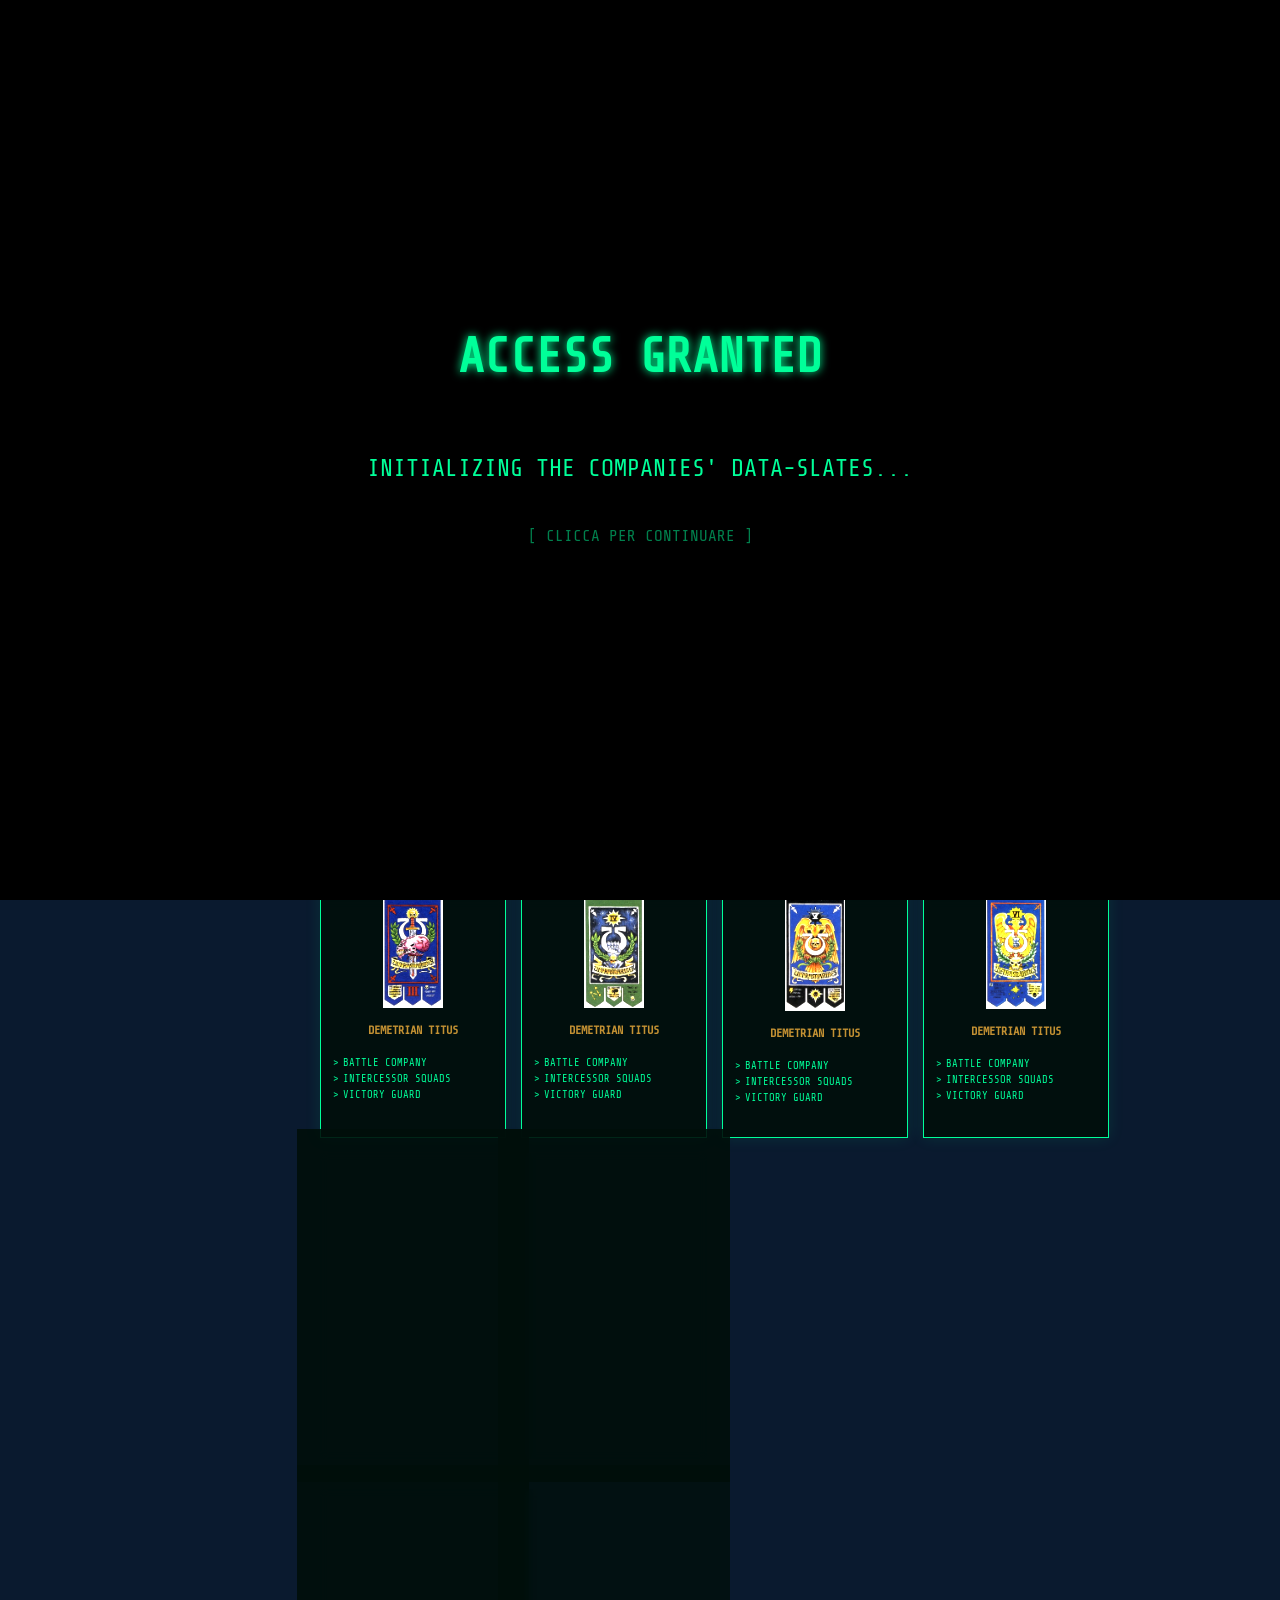
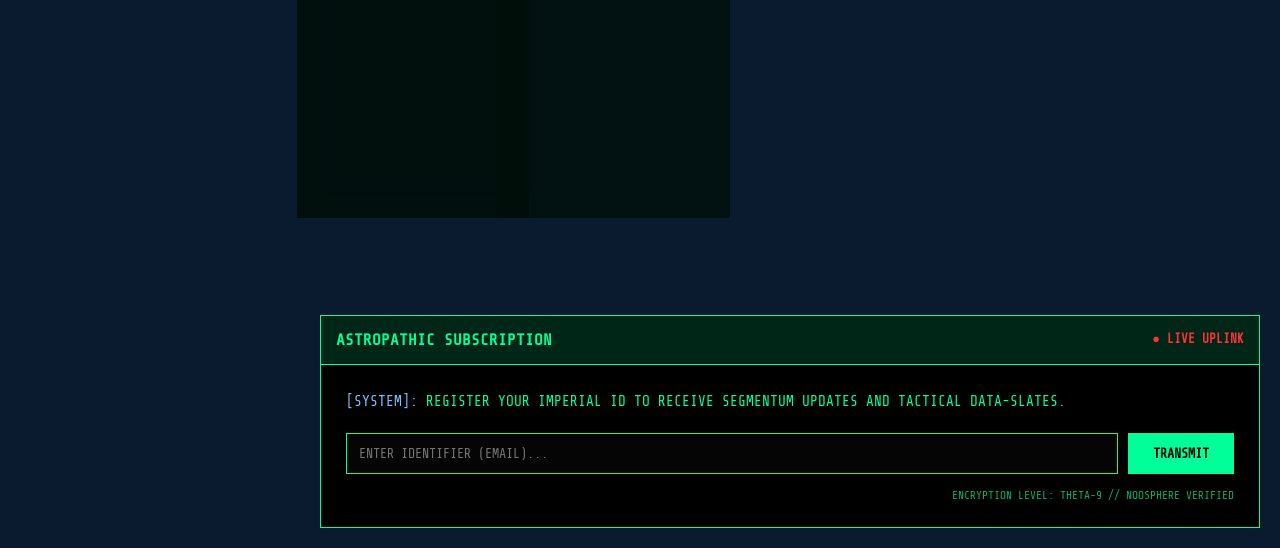
==== Companies.html @ b7b1daaf "Update Companies.html" ====
<!DOCTYPE html>
<html lang="eng">
<head>
    <meta charset="UTF-8">
    <title>Ultramarines' Companies</title>
	<link rel="icon" type="image/x-icon" href="https://spikeybits.com/wp-content/uploads/2024/10/space-marines-wal-hor-codex-art-cover.png">
	<meta property="og:image" content="space-marines-wal-hor-codex-art-cover.png">
    <link rel="stylesheet" href="style.css">
    <link href="https://fonts.googleapis.com/css2?family=Share+Tech+Mono&display=swap" rel="stylesheet">
</head>
<body class="bg-companies">

    <div id="notifica-nero" onclick="this.style.display='none'">
        <h1 style="border:none; font-size: 3em;">ACCESS GRANTED</h1>
        <p style="font-size: 1.5em;">Initializing the Companies' data-slates...</p>
        <p style="opacity: 0.5;">[ Clicca per continuare ]</p>
    </div>

    <nav class="codex-menu">
        <input type="checkbox" id="ultra-check" class="menu-toggle">
        <label for="ultra-check" class="menu-header">[+] Codex Index</label>
        <div class="menu-content">
            <ul>
                <li><a href="index.html">> Home</a></li>
                <li><a href="Roboute Guilliman.html">> The Primarch</a></li>
                <li><a href="Companies.html">> Companies</a></li>
            </ul>
        </div>
    </nav>
<main class="container freespace">
        <article class="data-slate">
            <h1>Macragge's Database</h1>
            <p>Greetings, Battle-Brother. You are currently viewing the restricted data-slates of the organization of our Compaanies.</p>
            <h2>Chapter Status: Active</h2>
            <p>We march for Macragge! And we shall know no fear.</p>
	    <h3>For the Emperor of Mankind!!!</h3>
        </article>
<div class="cogitator-grid">
    <div class="grid-row">
        <div class="company-card veteran">
            <div class="card-header">1st Company</div>
            <img src="images/banner1.jpg" class="banner-img">
            <div class="card-content">
                <span class="captain">Severus Agemman</span>
                <ul>
                    <li>Veteran Company</li>
                    <li>Terminator Squads</li>
                    <li>Dreadnoughts</li>
                </ul>
            </div>
        </div>
        <div class="company-card battle">
            <div class="card-header">2nd Company</div>
            <img src="images/banner2.jpg" class="banner-img">
            <div class="card-content">
                <span class="captain">Demetrian Titus</span>
                <ul>
                    <li>Battle Company</li>
                    <li>Intercessor Squads</li>
                    <li>Victory Guard</li>
                </ul>
            </div>
        </div>
        </div>
	<div class="grid-row">
	  <div class="company-card battle">
            <div class="card-header">3rd Company</div>
            <img src="images/banner3.jpg" class="banner-img">
            <div class="card-content">
                <span class="captain">Demetrian Titus</span>
                <ul>
                    <li>Battle Company</li>
                    <li>Intercessor Squads</li>
                    <li>Victory Guard</li>
                </ul>
            </div>
        </div>
	<div class="company-card battle">
            <div class="card-header">4th Company</div>
            <img src="images/banner4.jpg" class="banner-img">
            <div class="card-content">
                <span class="captain">Demetrian Titus</span>
                <ul>
                    <li>Battle Company</li>
                    <li>Intercessor Squads</li>
                    <li>Victory Guard</li>
                </ul>
            </div>
        </div>
			<div class="company-card battle">
            <div class="card-header">5th Company</div>
            <img src="images/banner5.jpg" class="banner-img">
            <div class="card-content">
                <span class="captain">Demetrian Titus</span>
                <ul>
                    <li>Battle Company</li>
                    <li>Intercessor Squads</li>
                    <li>Victory Guard</li>
                </ul>
            </div>
        </div>
			<div class="company-card battle">
            <div class="card-header">6th Company</div>
            <img src="images/banner6.jpg" class="banner-img">
            <div class="card-content">
                <span class="captain">Demetrian Titus</span>
                <ul>
                    <li>Battle Company</li>
                    <li>Intercessor Squads</li>
                    <li>Victory Guard</li>
                </ul>
            </div>
        </div>
			<div class="company-card battle">
            <div class="card-header">7th Company</div>
            <img src="images/banner7.jpg" class="banner-img">
            <div class="card-content">
                <span class="captain">Demetrian Titus</span>
                <ul>
                    <li>Battle Company</li>
                    <li>Intercessor Squads</li>
                    <li>Victory Guard</li>
                </ul>
            </div>
        </div>
 
    
		<div class="company-card battle">
            <div class="card-header">8th Company</div>
            <img src="images/banner8.jpg" class="banner-img">
            <div class="card-content">
                <span class="captain">Demetrian Titus</span>
                <ul>
                    <li>Battle Company</li>
                    <li>Intercessor Squads</li>
                    <li>Victory Guard</li>
                </ul>
            </div>
        </div>
		</div>
	<div class="grid-row">
		<div class="company-card battle">
            <div class="card-header">9th Company</div>
            <img src="images/banner9.jpg" class="banner-img">
            <div class="card-content">
                <span class="captain">Demetrian Titus</span>
                <ul>
                    <li>Battle Company</li>
                    <li>Intercessor Squads</li>
                    <li>Victory Guard</li>
                </ul>
            </div>
        </div>
        <div class="company-card scout">
            <div class="card-header">10th Company</div>
            <img src="images/banner10.jpg" class="banner-img">
            <div class="card-content">
                <span class="captain">Captain Antilochus</span>
                <ul>
                    <li>Scout Company</li>
                    <li>Vanguard Infiltrators</li>
                    <li>Neophyte Training</li>
                </ul>
            </div>
        </div>
    </div>
</div>

<div class="newsletter-container" style="background: #000; border: var(--ultra-border); margin-top: 40px;">
    <div class="menu-header" style="display: flex; justify-content: space-between; align-items: center; background: rgba(0, 255, 153, 0.15);">
        <span>ASTROPATHIC SUBSCRIPTION</span>
        <div style="display: flex; align-items: center; gap: 8px;">
            <span class="status-blink" style="font-size: 0.8em;">● LIVE UPLINK</span>
        </div>
    </div>

    <div class="newsletter-body" style="padding: 25px; background: #000;">
        <p style="margin-top: 0; font-size: 0.9em; color: var(--ultra-glow);">
            <span style="color: var(--ultra-blue);">[SYSTEM]:</span> Register your Imperial ID to receive Segmentum updates and tactical data-slates.
        </p>
        
        <form class="cogitator-form" id="ultra-form" style="display: flex; gap: 10px;">
            <input type="email" placeholder="ENTER IDENTIFIER (EMAIL)..." required 
                   style="flex: 1; background: #050505; border: var(--ultra-border); color: var(--ultra-glow); padding: 12px; font-family: var(--ultra-font);">
            <button type="submit" 
                    style="background: var(--ultra-glow); color: #000; border: none; padding: 0 25px; font-family: var(--ultra-font); font-weight: bold; cursor: pointer; text-transform: uppercase;">
                Transmit
            </button>
        </form>
        		<div class="newsletter-thanks" id="thanks-message">
    <h3>DATA TRANSMISSION SUCCESSFUL</h3>
    <p>Your coordinates have been logged. The Codex Astartes thanks you for your service.</p>
</div>
        <div style="margin-top: 15px; font-size: 0.7em; opacity: 0.7; text-align: right;">
            ENCRYPTION LEVEL: THETA-9 // NOOSPHERE VERIFIED
        </div>

    </div>
</div>
	
</main>
	<script>
    // 1. Find the form and the message
    const form = document.getElementById('ultra-form');
    const thanks = document.getElementById('thanks-message');

    // 2. Listen for the "Transmit" click
    form.addEventListener('submit', function(event) {
        // 3. THIS LINE STOPS THE RESET
        event.preventDefault(); 
		console.log("Transmission locked. Noosphere connection saved.");
        // 4. Hide the form and show the thanks
        form.style.display = 'none';
        thanks.style.display = 'block';
		 return false; // Extra backup to prevent submission
    });
</script>
</body>
<html>
---- style.css ----
/* --- COGITATOR CORE SYSTEM --- */
:root {
    --ultra-glow: #00FF99;
    --ultra-bg: rgba(0, 15, 10, 0.9); /* Darker green-tinted black */
    --ultra-font: 'Share Tech Mono', monospace;
    --ultra-border: 1px solid var(--ultra-glow);
    --scanline: linear-gradient(rgba(18, 16, 16, 0) 50%, rgba(0, 255, 153, 0.05) 50%), linear-gradient(90deg, rgba(255, 0, 0, 0.02), rgba(0, 255, 0, 0.01), rgba(0, 0, 255, 0.02));
    --ultra-blue: #79c0ff;      /* The Macragge Blue */
    --ultra-gold: #C39133;      /* The Golden Aquila */
    --ultra-blue-glow: rgba(0, 94, 184, 0.5);
    --ultra-dark: #0a1a2f;
     
}

body {
   background-color: var(--ultra-dark);
    background-size: cover;
    background-attachment: fixed;
    background-position: center;
    margin: 0;
    padding: 0; /* Changed from 20px to 0 to prevent edge gaps */
    font: 16px var(--ultra-font);
    color: var(--ultra-glow);
    text-transform: uppercase;
    overflow-x: hidden;
    min-height: 100vh;
}
.bg-index {
    background-image: url('images/index-bg.jpg');
}
.bg-primarch {
    background-image: url('images/guilliman-bg.jpg');
}
.bg-companies {
    background-image: url('images/companies-bg.jpg');
}

/* --- THE SCANLINE OVERLAY (The Secret Ingredient) --- */
body::before {
    content: " ";
    display: block;
    position: fixed;
    top: 0; left: 0; bottom: 0; right: 0;
    background: var(--scanline);
    background-size: 100% 4px, 3px 100%;
    z-index: 9999;
    pointer-events: none; /* Allows clicking through the lines */
}

/* --- THE COGITATOR MENU --- */
.codex-menu {
    width: 280px;
    position: fixed;
    top: 20px;
    left: 20px;
    background: var(--ultra-bg);
    border: var(--ultra-border);
    z-index: 100;
    box-shadow: 0 0 15px rgba(0, 255, 153, 0.3);
    backdrop-filter: blur(5px);
}

.menu-header {
    display: block;
    padding: 15px;
    background: rgba(0, 255, 153, 0.1);
    cursor: pointer;
    text-transform: uppercase;
    border-bottom: var(--ultra-border);
    font-weight: bold;
}

.menu-content a {
    color: var(--ultra-glow);
    text-decoration: none;
    display: block;
    padding: 12px 20px;
    border-bottom: 1px solid rgba(0, 255, 153, 0.1);
}

.menu-content a:hover {
    background: var(--ultra-glow);
    color: #000;
}

.menu-toggle { display: none; }
.menu-toggle:checked ~ .menu-content { max-height: 500px; }
.menu-content { max-height: 0; overflow: hidden; transition: 0.4s; }

/* --- THE MAIN DATA-SLATE BOX --- */
.container {
    padding: 20px 20px 20px 320px; /* Room for fixed menu */
    min-height: 100vh;
}

.data-slate {
    background: var(--ultra-bg);
    border: var(--ultra-border);
    padding: 40px;
    max-width: 1000px;
    width:90%;
    box-shadow: 0 0 20px rgba(0, 255, 153, 0.15);
    backdrop-filter: blur(5px);
    position: relative;
}

/* Glowing Title Effect */
h1 {
    font-size: 2.5em;
    margin-top: 0;
    text-transform: uppercase;
    border-bottom: var(--ultra-border);
    padding-bottom: 10px;
    text-shadow: 0 0 10px var(--ultra-glow);
}

p {
    line-height: 1.6;
    margin-bottom: 20px;
}
.data-slate a {
    color: var(--ultra-glow);
    text-decoration: none;
    border-bottom: 1px dashed var(--ultra-glow);
    transition: 0.3s;
}

.data-slate a:hover {
    background: var(--ultra-glow);
    color: #000;
    box-shadow: 0 0 10px var(--ultra-glow);
}

/* --- OVERLAY INITIALIZATION --- */
#notifica-nero {
    position: fixed;
    top: 0; left: 0; width: 100%; height: 100%;
    background: black;
    z-index: 999999;
    display: flex;
    flex-direction: column;
    justify-content: center;
    align-items: center;
    cursor: pointer;
}
/* --- free space between articles --- */
.freespace {
  display: flex;
  flex-direction: column;
  gap: 80px; /* Precise control over the space between items */
 /* Shared background */
}
/* --- setup images at the right of the articles --- */
.slate-image-right {
  display: block;      /* Takes up its own line to allow centering */
    margin: 30px auto;   /* Perfect horizontal centering with vertical spacing */
    width: 80%;          /* Significantly expands it to fill the slate */
    max-width: 900px;    /* Prevents it from getting too big on huge monitors */
    border: var(--ultra-border);
    box-shadow: 0 0 20px rgba(0, 255, 153, 0.4); /* Intense glow */
}

.video-aspect-ratio {
    position: relative;
    width: 100%;
    padding-bottom: 56.25%; /* Magic number for 16:9 aspect ratio */
    height: 0;
    overflow: hidden;
    border: var(--ultra-border);
    background: #000;
    box-shadow: 0 0 15px var(--ultra-glow);
    margin-bottom: 15px;
    z-index: 10;
}

/* This forces the YouTube player to fill that container */
.video-aspect-ratio iframe {
    position: absolute;
    top: 0;
    left: 0;
    width: 100%;
    height: 100%;
    border: 0;
}

.video-footer {
    font-family: 'Share Tech Mono', monospace;
    font-size: 0.8em;
    color: var(--ultra-glow);
    text-align: right;
    text-transform: uppercase;
}
.status-blink {
    color: #ff3333;
    animation: blinker 1s linear infinite;
}

@keyframes blinker {
    50% { opacity: 0; }
}
/* --- THE ULTIMATE PRIMARCH OVERRIDE (CLEANED) --- */

/* 1. TEXT COLORS: LIGHT BLUE CONTENT, GOLD TITLES */
body.bg-primarch p, 
body.bg-primarch li, 
body.bg-primarch td {
    color: #79C0FF !important; 
}

/* Fixed the comma and the heading list */
body.bg-primarch h1, 
body.bg-primarch h2, 
body.bg-primarch h3 {
    color: var(--ultra-gold) !important;
    text-shadow: 0 0 10px rgba(195, 145, 51, 0.5) !important;
    border-bottom: 2px solid var(--ultra-gold) !important;
    text-transform: uppercase; /* Makes them look like official data headers */
}

/* 2. THE DATA SLATE & SCANLINES (BLUE GLOW) */
body.bg-primarch .data-slate {
    border: 1px solid #005EB8 !important;
    box-shadow: 0 0 20px rgba(0, 94, 184, 0.4) !important;
}

body.bg-primarch::before {
    background: linear-gradient(rgba(18, 16, 16, 0) 50%, rgba(0, 94, 184, 0.05) 50%);
    background-size: 100% 4px;
}

/* 3. THE MENU (BLUE SYSTEM) */
body.bg-primarch .codex-menu {
    border: 1px solid #005EB8 !important;
    box-shadow: 0 0 15px rgba(0, 94, 184, 0.5) !important;
}

body.bg-primarch .menu-header {
    color: #005EB8 !important;
    border-bottom: 1px solid #005EB8 !important; /* This fixes the green line! */
    text-shadow: 0 0 5px rgba(0, 94, 184, 0.5) !important;
     background: rgba(0, 15, 10, 0.9);
}

body.bg-primarch .menu-content a {
    color: #79C0FF !important; /* Lighter blue for links */
    border-bottom: 1px solid rgba(0, 94, 184, 0.3) !important;
    border-left: 3px solid transparent;
}

body.bg-primarch .menu-content a:hover {
    background: #005EB8 !important;
    color: white !important;
    box-shadow: 0 0 10px #005EB8 !important;
}

/* 4. THE WARGEAR TABLE (REFINED) */
body.bg-primarch .ultra-table {
    border: 1px solid #005EB8 !important;
    background: rgba(10, 26, 47, 0.9);
}

body.bg-primarch .ultra-table thead th {
    color: var(--ultra-gold) !important; /* Headers are Gold */
    background: rgba(0, 94, 184, 0.3);
    border-bottom: 2px solid var(--ultra-gold)!important;
}

/* Layout Grid */
.cogitator-grid {
    display: flex;
    flex-direction: column;
    gap: 30px; /* Space between the three main rows */
    margin-top: 20px;
    width: 100%;
}

.grid-row {
    display: flex;
    flex-wrap: wrap; /* Allows cards to drop to next line if screen is small */
    gap: 15px;      /* Horizontal space between cards */
    justify-content: flex-start; /* Keeps them left-aligned like a data-slate */
    width: 100%;
}

/* Card Styling */
.company-card {
    background: var(--ultra-bg);
    border: var(--ultra-border);
    padding: 12px;
    width: 160px; 
    min-height: 280px;
    box-shadow: 0 0 15px rgba(0, 255, 153, 0.1);
    position: relative;
    backdrop-filter: blur(5px);
    flex: 0 0 auto; /* Prevents cards from squishing */
}

.company-card:hover {
    box-shadow: 0 0 20px var(--ultra-glow);
    transform: translateY(-2px);
}

/* Card Header */
.card-header {
    border-bottom: var(--ultra-border);
    font-size: 0.9rem;
    padding-bottom: 5px;
    margin-bottom: 15px;
    text-align: center;
    letter-spacing: 1px;
}

.banner-img {
    display: block;
    width: 60px; 
    height: auto;
    margin: 0 auto 15px;
    position: relative;
    z-index: 10; /* Ensures it sits above the background */
    /* Removed the complex filter; use this simple one to start */
    filter: brightness(1.2) contrast(1.1); 
}

/* Captain Name */
.captain {
    display: block;
    color: var(--ultra-gold);
    font-size: 0.75rem;
    font-weight: bold;
    text-align: center;
    margin-bottom: 10px;
    min-height: 2em;
}

/* Unit Lists */
.card-content ul {
    list-style: none;
    padding: 0;
    margin: 0;
}

.card-content li {
    font-size: 0.65rem;
    margin-bottom: 4px;
    padding-left: 10px;
    position: relative;
}

.card-content li::before {
    content: ">";
    position: absolute;
    left: 0;
    color: var(--ultra-glow);
}

/* Card Variants */
.company-card.veteran {
    border-left: 4px solid var(--ultra-gold);
}

.company-card.scout {
    opacity: 0.85;
    border-style: dashed;
}

/* --- 2. NEWSLETTER LOGIC --- */

.newsletter-thanks {
    display: none; 
    margin-top: 20px;
    padding: 20px;
    border: 1px dashed var(--ultra-glow);
    background: rgba(0, 255, 153, 0.05);
    text-align: center;
    color: var(--ultra-glow);
    box-shadow: inset 0 0 10px rgba(0, 255, 153, 0.2);
}



/* Responsive tweak for tablets/phones */
@media (max-width: 800px) {
    .container {
        padding: 20px; /* Removes large left margin on small screens */
    }
    .codex-menu {
        position: relative;
        width: 100%;
        margin-bottom: 20px;
        top: 0; left: 0;
    }
}
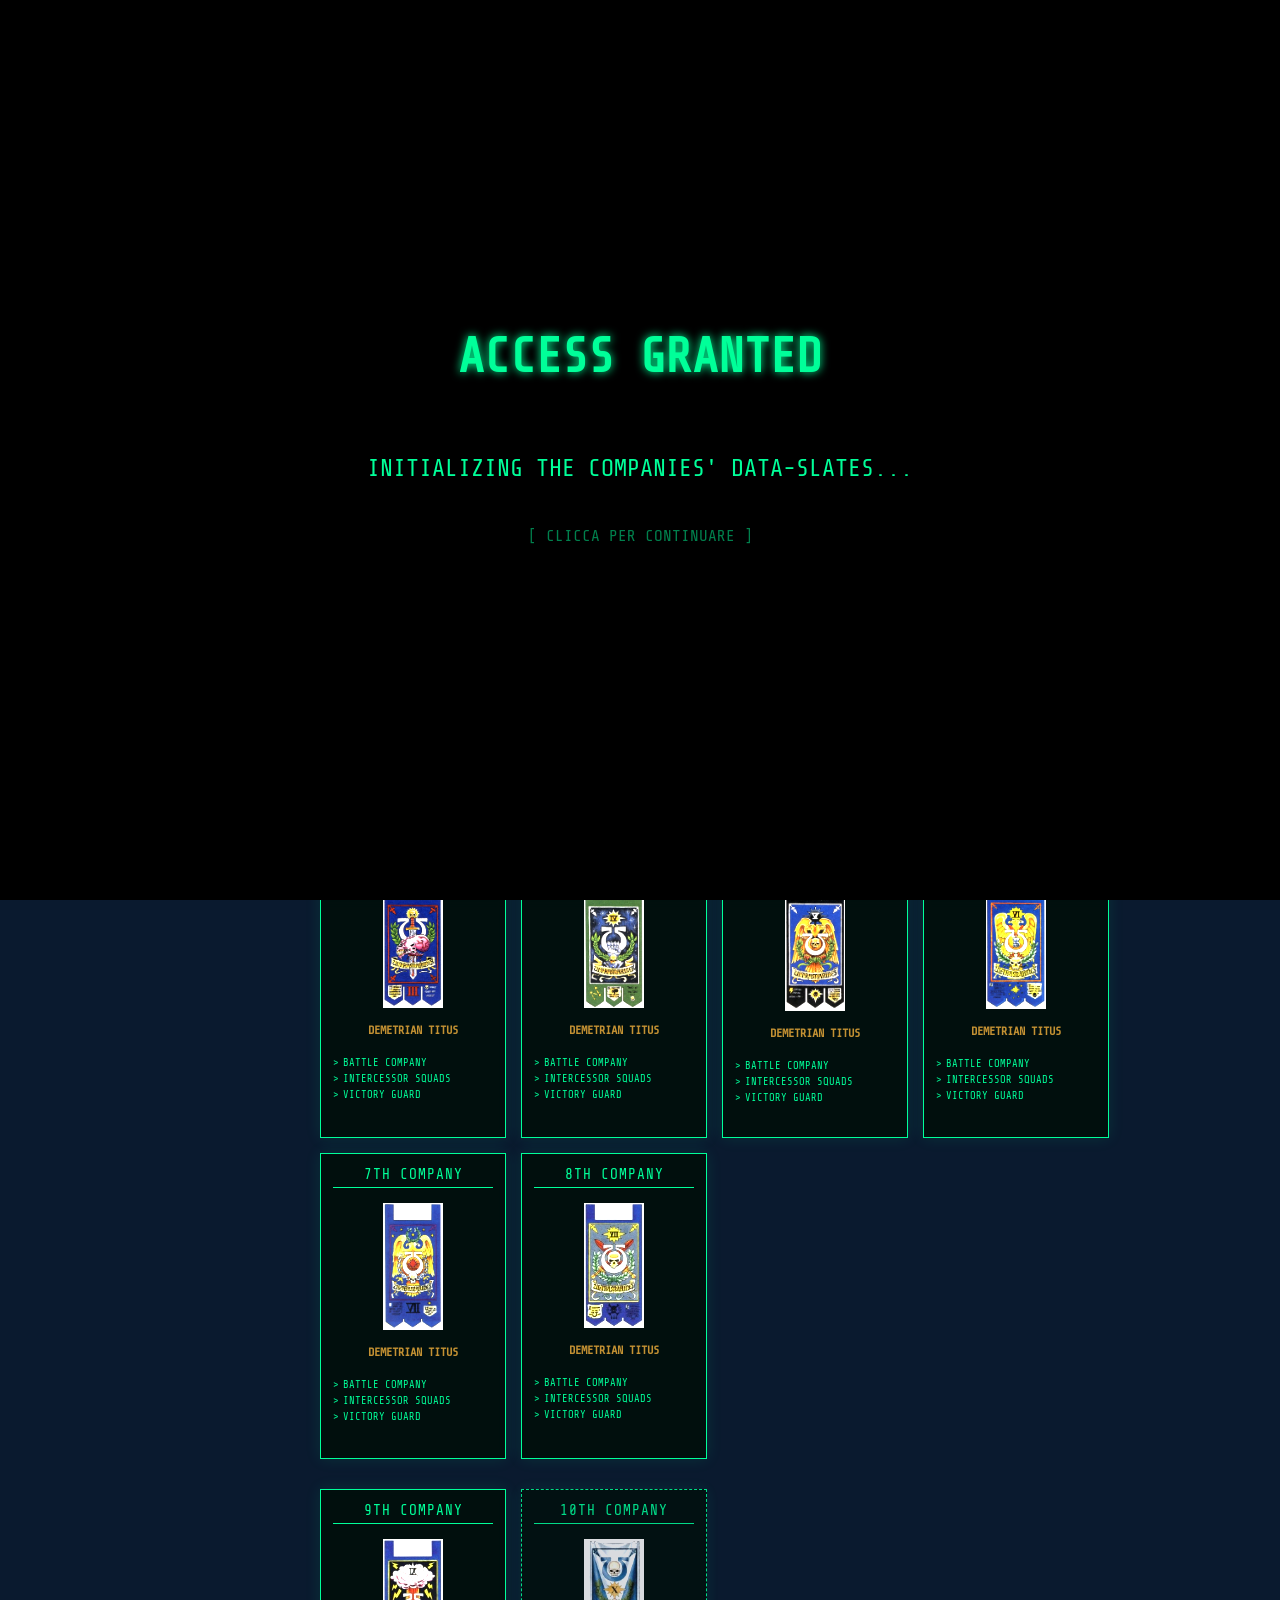
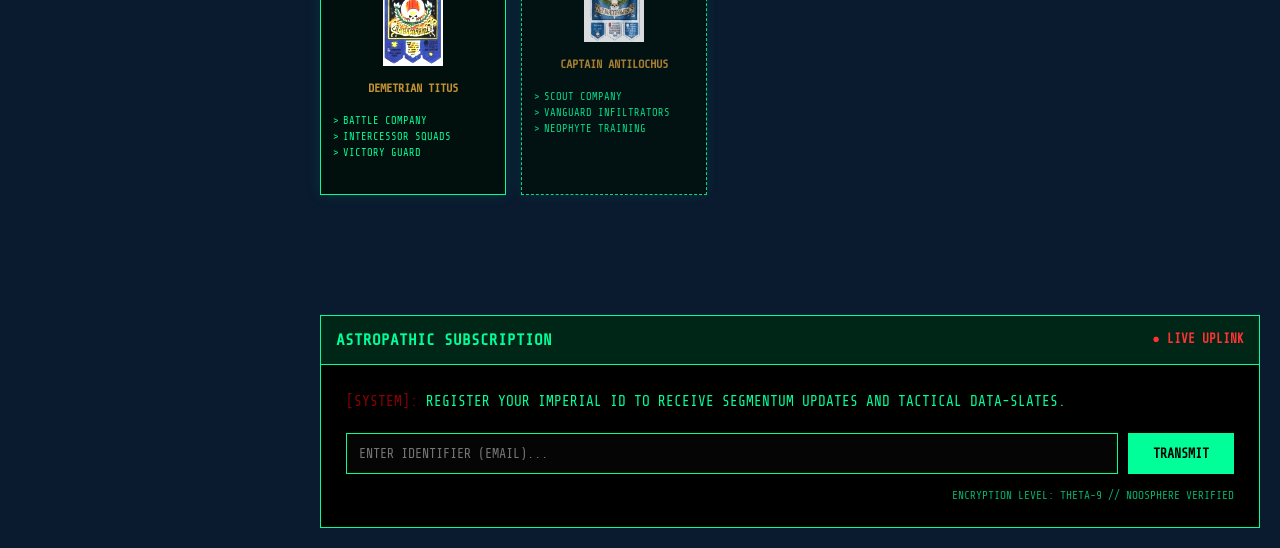
==== commit e6e30247: "Update Companies.html" ====
--- a/Companies.html
+++ b/Companies.html
@@ -176,7 +176,7 @@
 
     <div class="newsletter-body" style="padding: 25px; background: #000;">
         <p style="margin-top: 0; font-size: 0.9em; color: var(--ultra-glow);">
-            <span style="color: var(--ultra-blue);">[SYSTEM]:</span> Register your Imperial ID to receive Segmentum updates and tactical data-slates.
+            <span style="color: #8B0000;">[SYSTEM]:</span> Register your Imperial ID to receive Segmentum updates and tactical data-slates.
         </p>
         
         <form class="cogitator-form" id="ultra-form" style="display: flex; gap: 10px;">
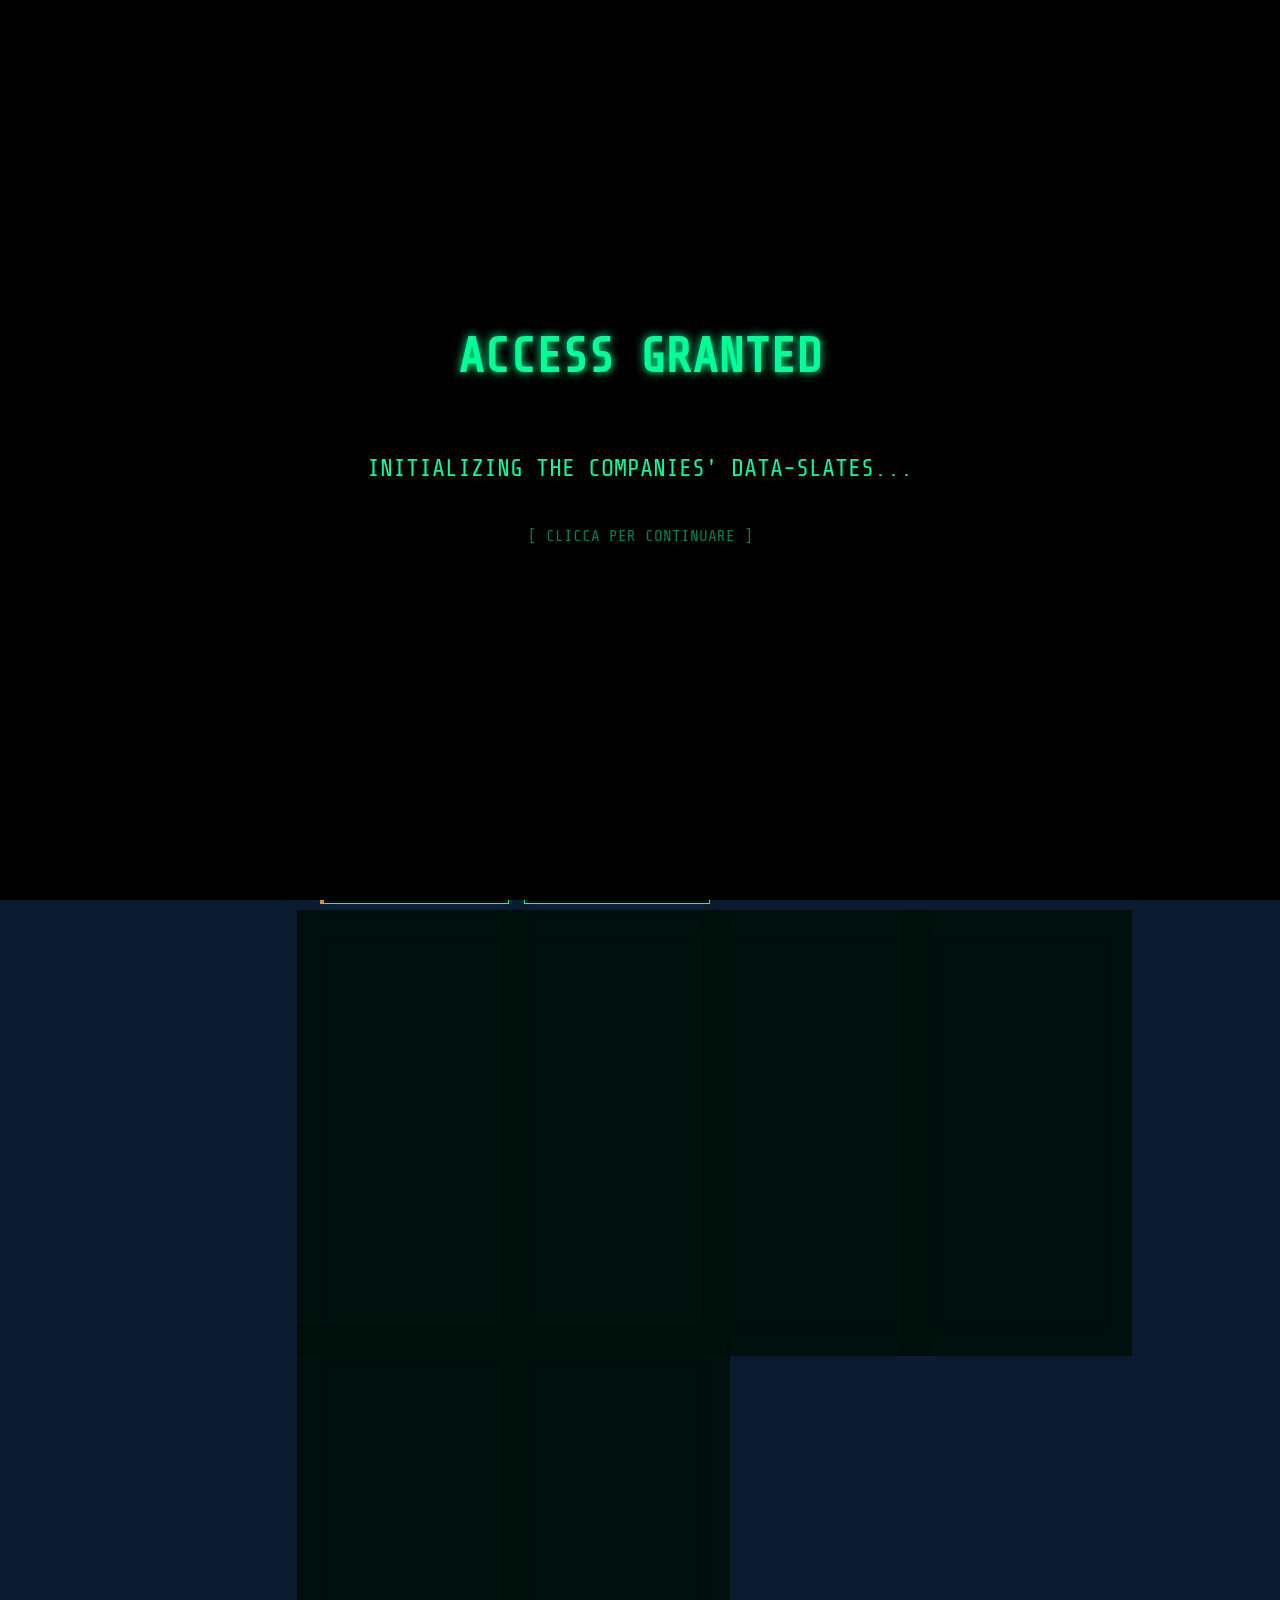
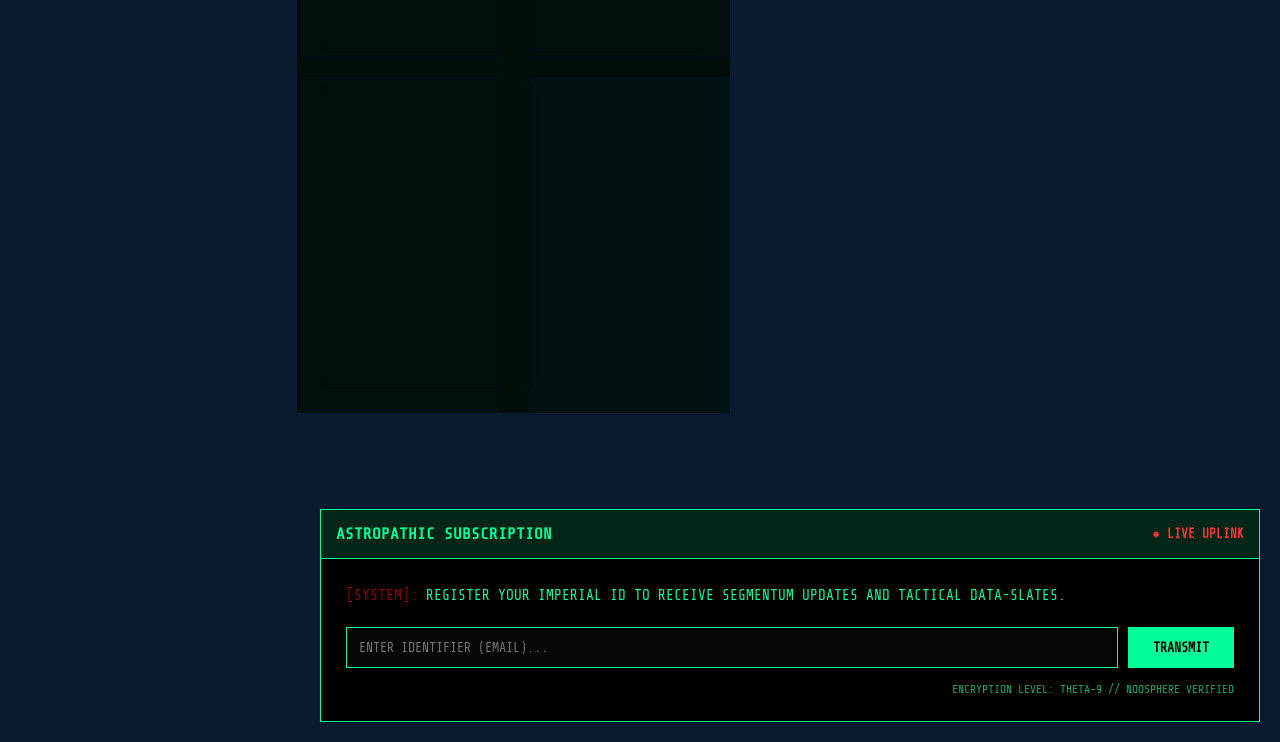
==== commit 7102797d: "Update Companies.html" ====
--- a/Companies.html
+++ b/Companies.html
@@ -43,9 +43,15 @@
             <div class="card-content">
                 <span class="captain">Severus Agemman</span>
                 <ul>
-                    <li>Veteran Company</li>
-                    <li>Terminator Squads</li>
-                    <li>Dreadnoughts</li>
+                    <li>Regent of Ultramar</li>
+                    <li>2 Liutenants</li>
+                    <li>Company Ancient</li>
+					<li>Company Champion</li>
+					<li>Company Veterans</li>
+					<li>10 Veteran Squads</li>
+					<li>Dreadnoughts</li>
+					<li>Land Raiders</li>
+					<li>Transport Vehicles</li>
                 </ul>
             </div>
         </div>
@@ -55,9 +61,16 @@
             <div class="card-content">
                 <span class="captain">Demetrian Titus</span>
                 <ul>
-                    <li>Battle Company</li>
-                    <li>Intercessor Squads</li>
-                    <li>Victory Guard</li>
+                    <li>Master of the Watch</li>
+                    <li>2 Lieutenants</li>
+                    <li>Company Ancient Valorem Gadriel</li>
+					<li>Company Champion</li>
+					<li>Company Veterans</li>
+					<li>6 Battleline Squads</li>
+					<li>2 Close Support Squads</li>
+					<li>2 Fire Support Squads</li>
+					<li>Dreadnoughts</li>
+					<li>Transport Vehicles</li>
                 </ul>
             </div>
         </div>
@@ -67,11 +80,18 @@
             <div class="card-header">3rd Company</div>
             <img src="images/banner3.jpg" class="banner-img">
             <div class="card-content">
-                <span class="captain">Demetrian Titus</span>
-                <ul>
-                    <li>Battle Company</li>
-                    <li>Intercessor Squads</li>
-                    <li>Victory Guard</li>
+                <span class="captain">Mikael Fabian</span>
+                <ul>
+                    <li>Master of the Arsenal</li>
+                    <li>2 Lieutenants</li>
+                    <li>Company Ancient</li>
+					<li>Company Champion Torius</li>
+					<li>Company Veterans</li>
+					<li>6 Battleline Squads</li>
+					<li>2 Close Support Squads</li>
+					<li>2 Fire Support Squads</li>
+					<li>Dreadnoughts</li>
+					<li>Transport Vehicles</li>
                 </ul>
             </div>
         </div>
@@ -79,11 +99,15 @@
             <div class="card-header">4th Company</div>
             <img src="images/banner4.jpg" class="banner-img">
             <div class="card-content">
-                <span class="captain">Demetrian Titus</span>
-                <ul>
-                    <li>Battle Company</li>
-                    <li>Intercessor Squads</li>
-                    <li>Victory Guard</li>
+                <span class="captain">Uriel Ventris</span>
+                <ul>
+					<li>Master of the Marchers</li>
+                    <li>2 Lieutenants</li>
+                    <li>Company Ancient</li>
+                    <li>Company Champion</li>
+					<li>Company Veterans</li>
+					<li>6 Battleline Squads</li>
+					<li>2 Close Support Squads</li>
                 </ul>
             </div>
         </div>
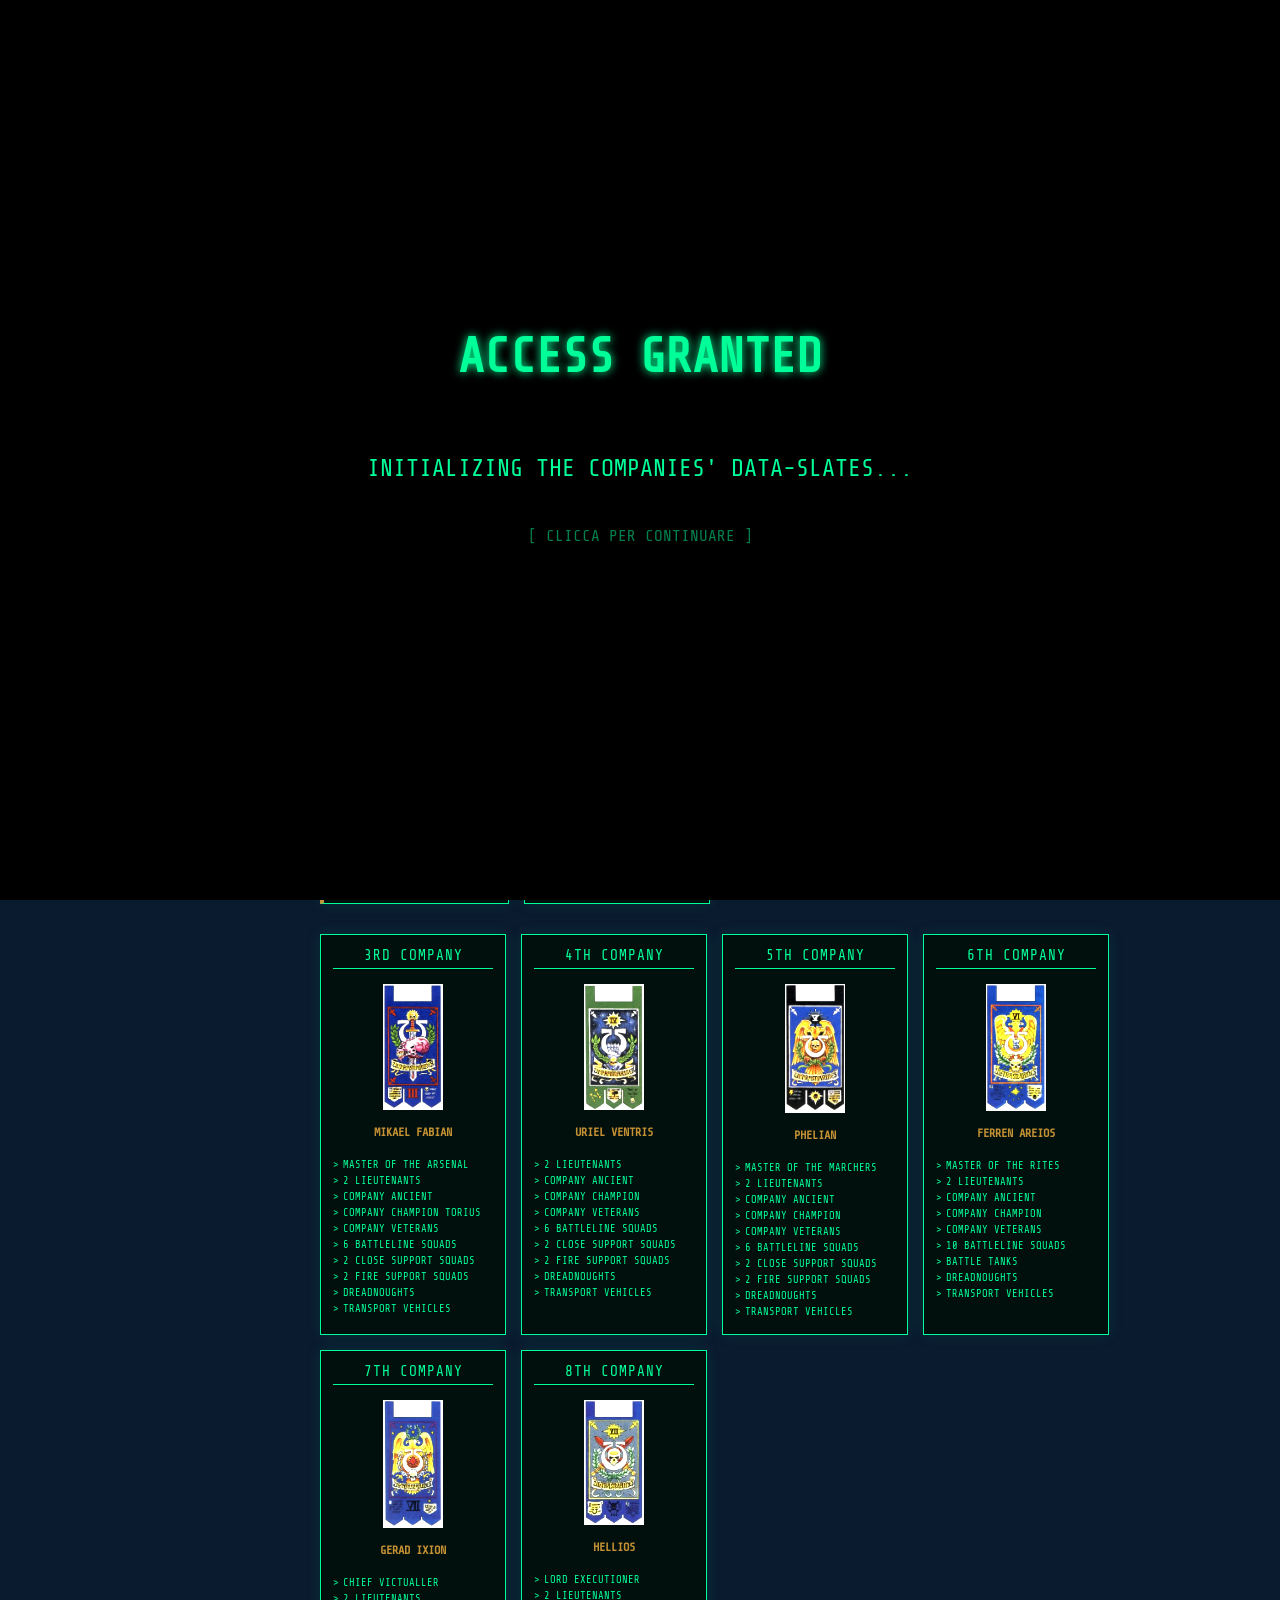
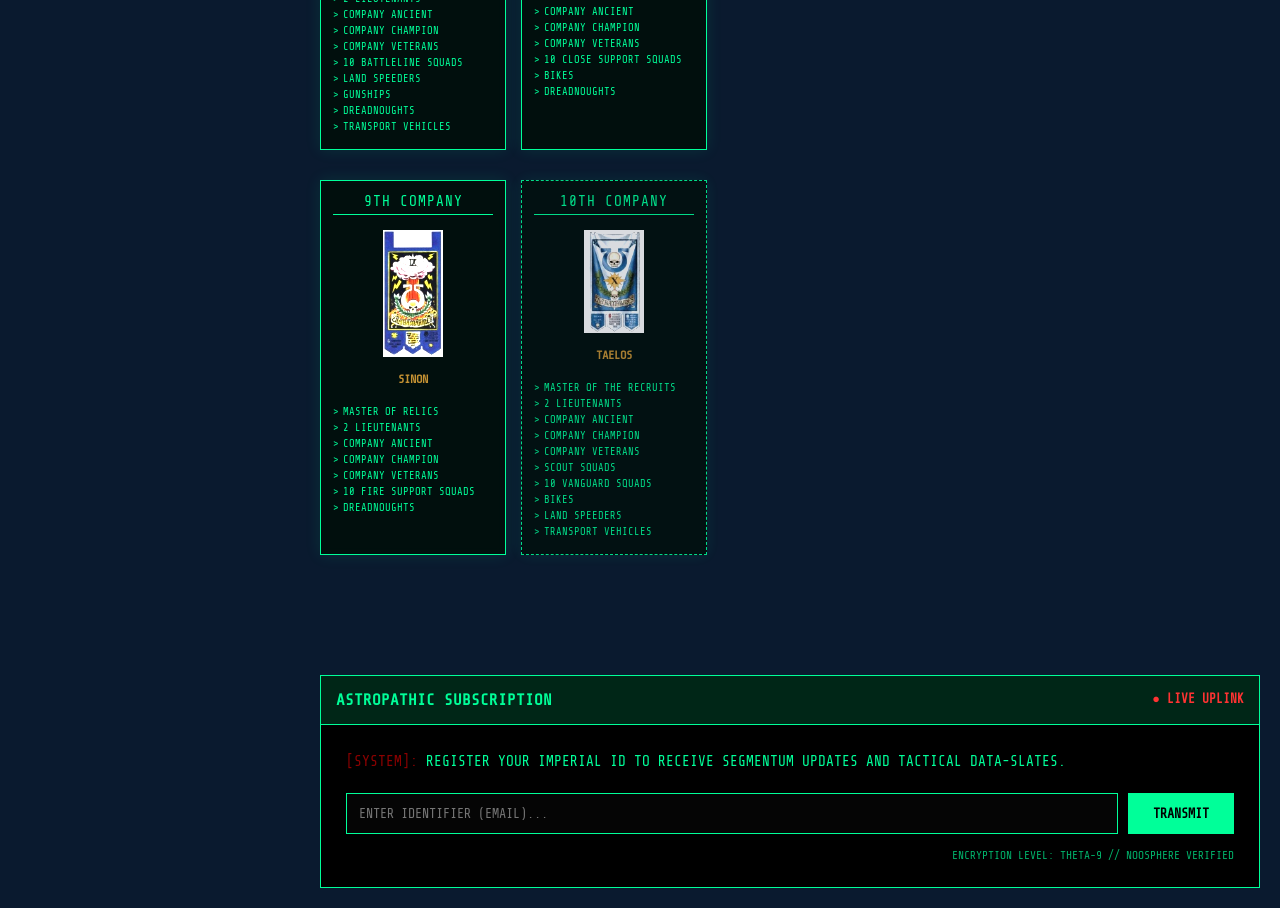
==== commit eaa8935a: "Update Companies.html" ====
--- a/Companies.html
+++ b/Companies.html
@@ -101,13 +101,15 @@
             <div class="card-content">
                 <span class="captain">Uriel Ventris</span>
                 <ul>
-					<li>Master of the Marchers</li>
-                    <li>2 Lieutenants</li>
-                    <li>Company Ancient</li>
-                    <li>Company Champion</li>
-					<li>Company Veterans</li>
-					<li>6 Battleline Squads</li>
-					<li>2 Close Support Squads</li>
+                    <li>2 Lieutenants</li>
+                    <li>Company Ancient</li>
+                    <li>Company Champion</li>
+					<li>Company Veterans</li>
+					<li>6 Battleline Squads</li>
+					<li>2 Close Support Squads</li>
+					<li>2 Fire Support Squads</li>
+					<li>Dreadnoughts</li>
+					<li>Transport Vehicles</li>
                 </ul>
             </div>
         </div>
@@ -115,11 +117,18 @@
             <div class="card-header">5th Company</div>
             <img src="images/banner5.jpg" class="banner-img">
             <div class="card-content">
-                <span class="captain">Demetrian Titus</span>
-                <ul>
-                    <li>Battle Company</li>
-                    <li>Intercessor Squads</li>
-                    <li>Victory Guard</li>
+                <span class="captain">Phelian</span>
+                <ul>
+                	<li>Master of the Marchers</li>
+                    <li>2 Lieutenants</li>
+                    <li>Company Ancient</li>
+                    <li>Company Champion</li>
+					<li>Company Veterans</li>
+					<li>6 Battleline Squads</li>
+					<li>2 Close Support Squads</li>
+					<li>2 Fire Support Squads</li>
+					<li>Dreadnoughts</li>
+					<li>Transport Vehicles</li>
                 </ul>
             </div>
         </div>
@@ -127,11 +136,17 @@
             <div class="card-header">6th Company</div>
             <img src="images/banner6.jpg" class="banner-img">
             <div class="card-content">
-                <span class="captain">Demetrian Titus</span>
-                <ul>
-                    <li>Battle Company</li>
-                    <li>Intercessor Squads</li>
-                    <li>Victory Guard</li>
+                <span class="captain">Ferren Areios</span>
+                <ul>
+					<li>Master of the Rites</li>
+                    <li>2 Lieutenants</li>
+                    <li>Company Ancient</li>
+                    <li>Company Champion</li>
+					<li>Company Veterans</li>
+					<li>10 Battleline Squads</li>
+					<li>Battle Tanks</li>
+					<li>Dreadnoughts</li>
+					<li>Transport Vehicles</li>
                 </ul>
             </div>
         </div>
@@ -139,11 +154,18 @@
             <div class="card-header">7th Company</div>
             <img src="images/banner7.jpg" class="banner-img">
             <div class="card-content">
-                <span class="captain">Demetrian Titus</span>
-                <ul>
-                    <li>Battle Company</li>
-                    <li>Intercessor Squads</li>
-                    <li>Victory Guard</li>
+                <span class="captain">Gerad Ixion</span>
+                <ul>
+					<li>Chief Victualler</li>
+                    <li>2 Lieutenants</li>
+                    <li>Company Ancient</li>
+                    <li>Company Champion</li>
+					<li>Company Veterans</li>
+					<li>10 Battleline Squads</li>
+					<li>Land Speeders</li>
+					<li>Gunships</li>
+					<li>Dreadnoughts</li>
+					<li>Transport Vehicles</li>
                 </ul>
             </div>
         </div>
@@ -153,11 +175,16 @@
             <div class="card-header">8th Company</div>
             <img src="images/banner8.jpg" class="banner-img">
             <div class="card-content">
-                <span class="captain">Demetrian Titus</span>
-                <ul>
-                    <li>Battle Company</li>
-                    <li>Intercessor Squads</li>
-                    <li>Victory Guard</li>
+                <span class="captain">Hellios</span>
+                <ul>
+					<li>Lord Executioner</li>
+                    <li>2 Lieutenants</li>
+                    <li>Company Ancient</li>
+                    <li>Company Champion</li>
+					<li>Company Veterans</li>
+					<li>10 Close Support Squads</li>
+					<li>Bikes</li>
+					<li>Dreadnoughts</li>
                 </ul>
             </div>
         </div>
@@ -167,11 +194,15 @@
             <div class="card-header">9th Company</div>
             <img src="images/banner9.jpg" class="banner-img">
             <div class="card-content">
-                <span class="captain">Demetrian Titus</span>
-                <ul>
-                    <li>Battle Company</li>
-                    <li>Intercessor Squads</li>
-                    <li>Victory Guard</li>
+                <span class="captain">Sinon</span>
+                <ul>
+                	<li>Master of Relics</li>
+                    <li>2 Lieutenants</li>
+                    <li>Company Ancient</li>
+                    <li>Company Champion</li>
+					<li>Company Veterans</li>
+					<li>10 Fire Support Squads</li>
+					<li>Dreadnoughts</li>
                 </ul>
             </div>
         </div>
@@ -179,11 +210,18 @@
             <div class="card-header">10th Company</div>
             <img src="images/banner10.jpg" class="banner-img">
             <div class="card-content">
-                <span class="captain">Captain Antilochus</span>
-                <ul>
-                    <li>Scout Company</li>
-                    <li>Vanguard Infiltrators</li>
-                    <li>Neophyte Training</li>
+                <span class="captain">Taelos</span>
+                <ul>
+                    <li>Master of the Recruits</li>
+                    <li>2 Lieutenants</li>
+                    <li>Company Ancient</li>
+                    <li>Company Champion</li>
+					<li>Company Veterans</li>
+					<li>Scout Squads</li>
+					<li>10 Vanguard Squads</li>
+					<li>Bikes</li>
+					<li>Land Speeders</li>
+					<li>Transport Vehicles</li>
                 </ul>
             </div>
         </div>
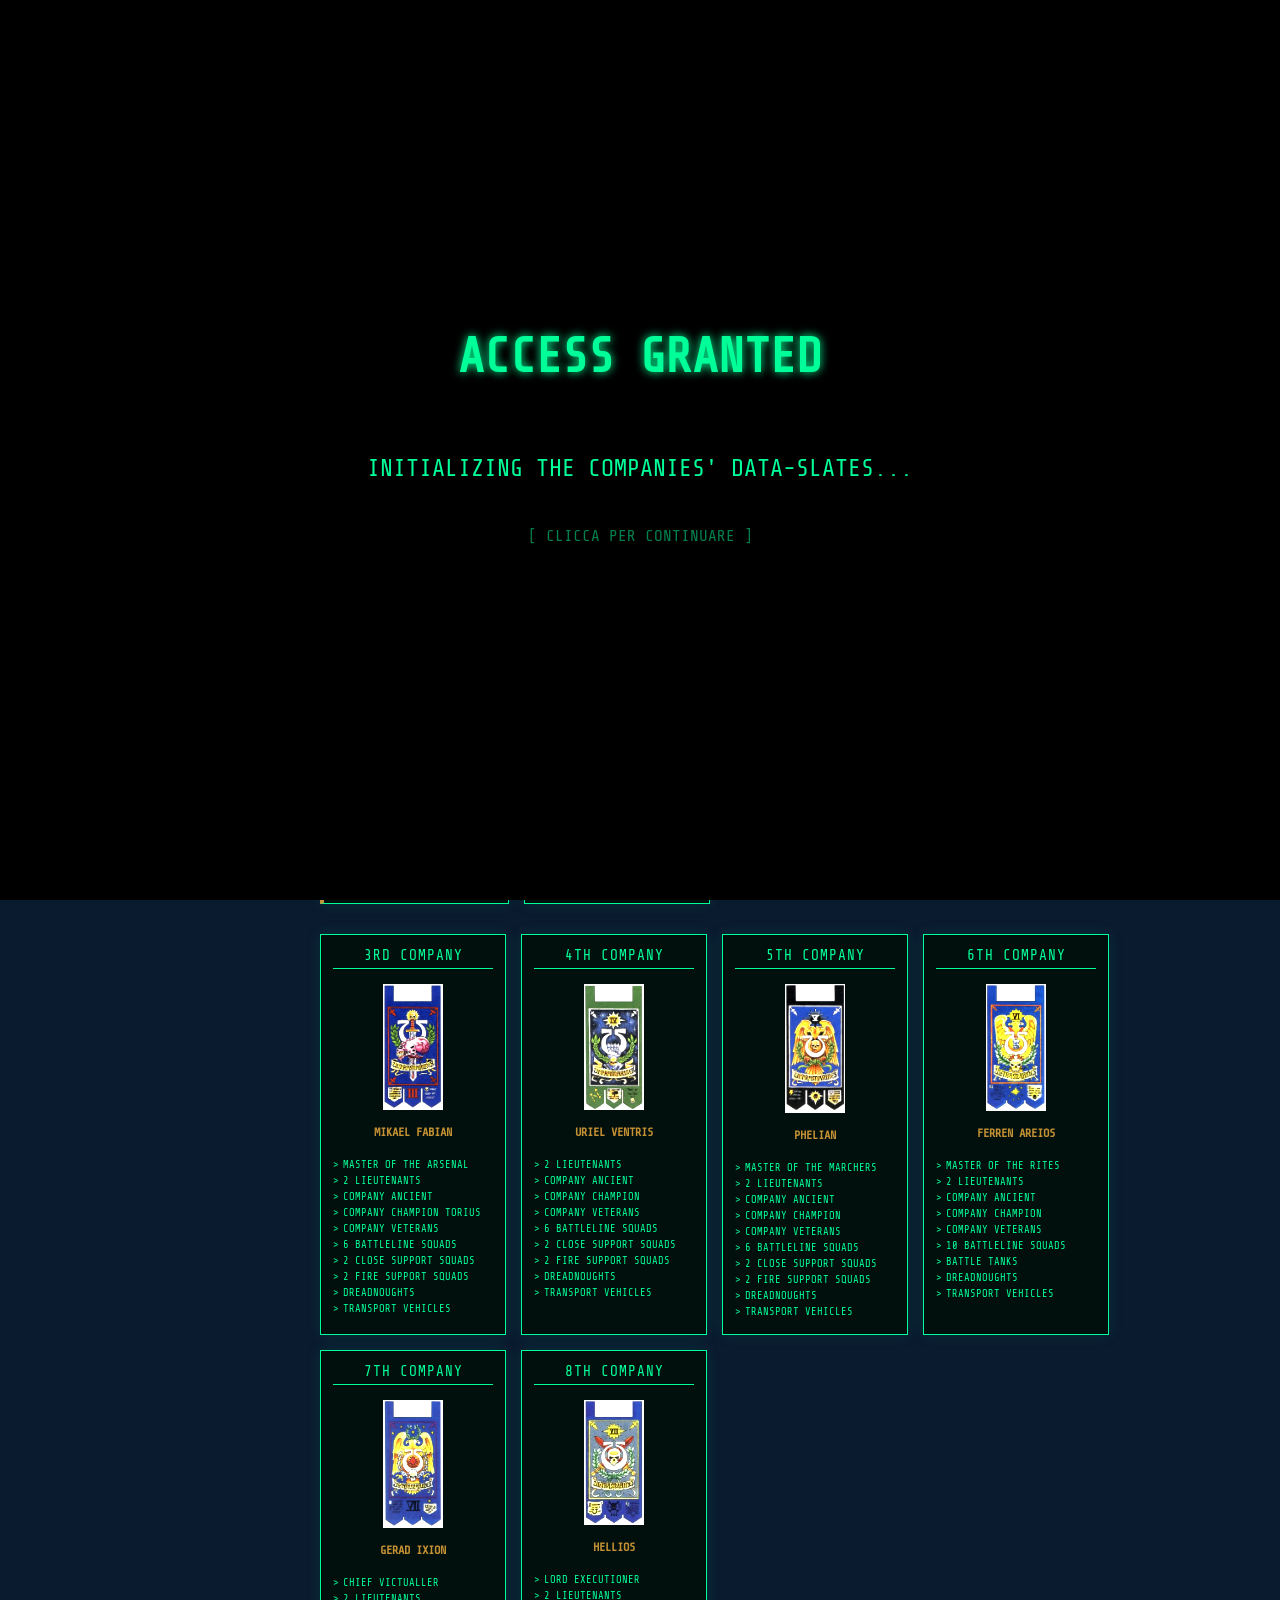
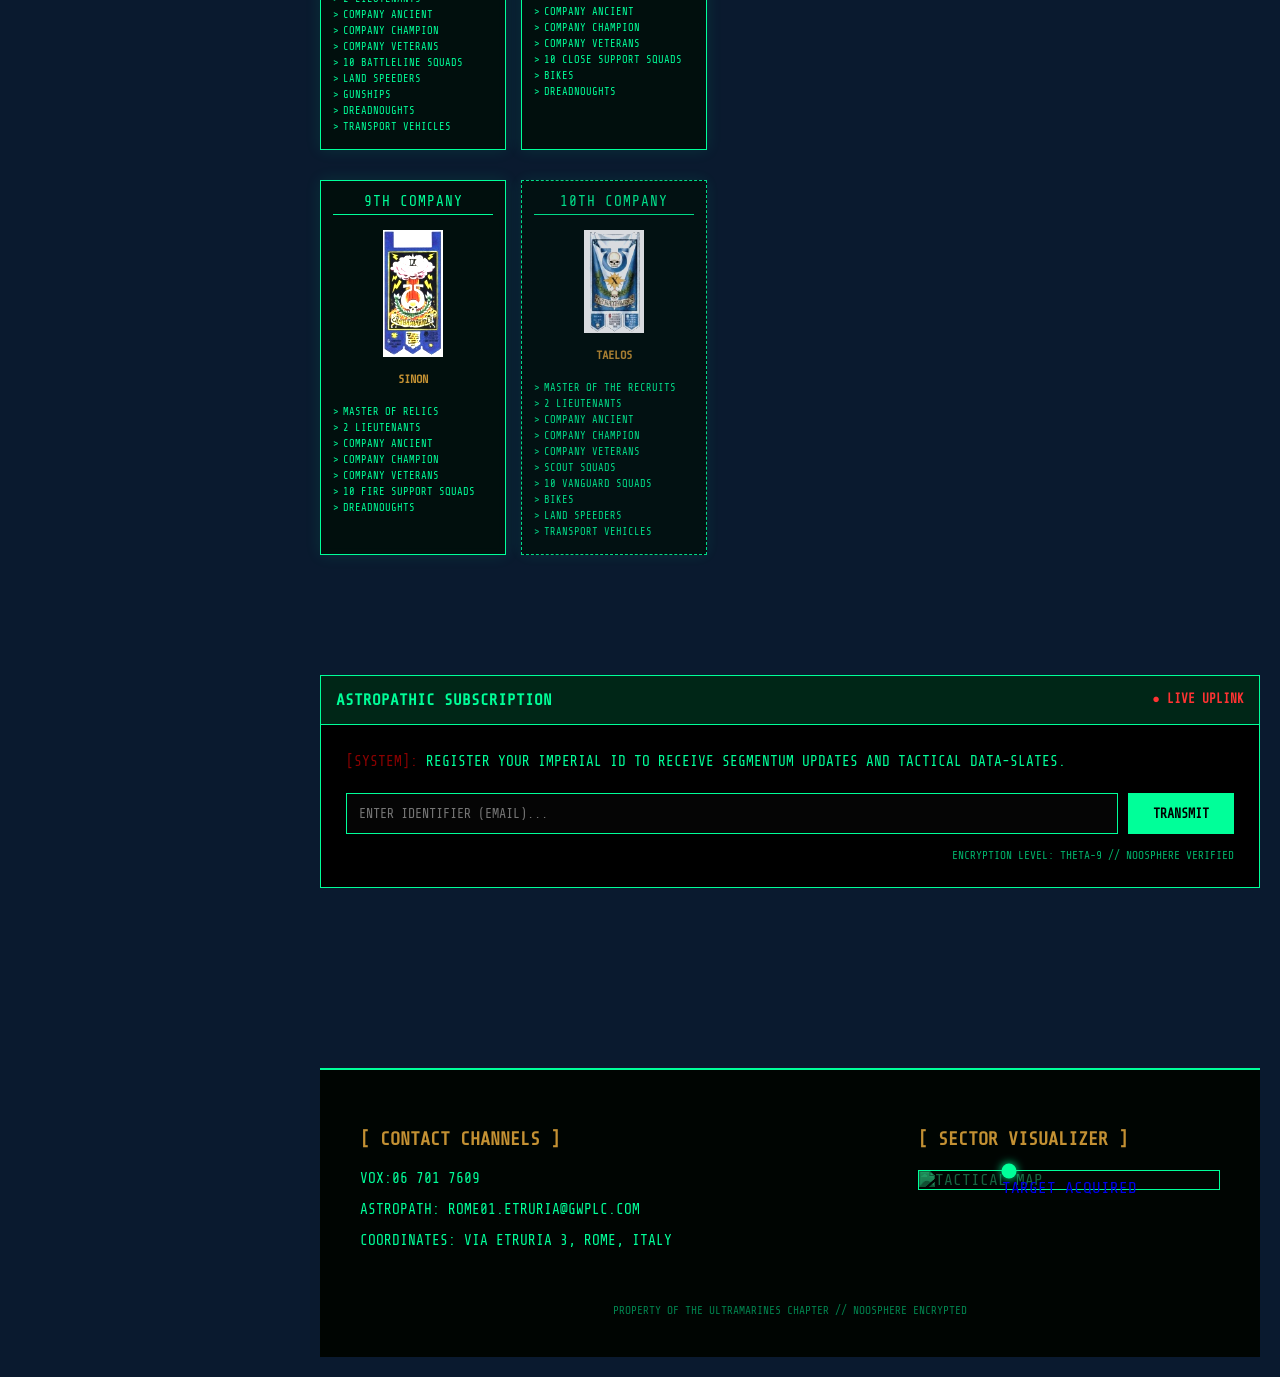
==== commit 8895e5d4: "maps and contacts" ====
--- a/Companies.html
+++ b/Companies.html
@@ -259,6 +259,39 @@
 
     </div>
 </div>
+<a href="#footer-anchor" class="scroll-trigger">
+    <span class="arrow">▼</span>
+    <span class="label">LOCATION DATA</span>
+</a>
+
+<footer class="cogitator-footer" id="footer-anchor">
+    <div class="footer-grid">
+        
+        <div class="footer-contacts">
+            <h3>[ CONTACT CHANNELS ]</h3>
+            <ul>
+                <li><span class="label">VOX:</span>06 701 7609</li>
+                <li><span class="label">ASTROPATH:</span> rome01.etruria@gwplc.com</li>
+                <li><span class="label">COORDINATES:</span> Via Etruria 3, Rome, Italy</li>
+            </ul>
+        </div>
+
+        <div class="footer-map">
+            <h3>[ SECTOR VISUALIZER ]</h3>
+            <div class="map-wrapper">
+                <img src="images/map-screenshot.jpg" class="map-bg" alt="Tactical Map">
+                <a href="target-data.html" class="map-marker">
+                    <div class="marker-pulse"></div>
+                    <span class="marker-text">TARGET ACQUIRED</span>
+                </a>
+            </div>
+        </div>
+    </div>
+    
+    <div class="footer-bottom">
+        PROPERTY OF THE ULTRAMARINES CHAPTER // NOOSPHERE ENCRYPTED
+    </div>
+</footer>
 	
 </main>
 	<script>
--- a/style.css
+++ b/style.css
@@ -11,7 +11,9 @@
     --ultra-dark: #0a1a2f;
      
 }
-
+html {
+    scroll-behavior: smooth;
+}
 body {
    background-color: var(--ultra-dark);
     background-size: cover;
@@ -390,3 +392,103 @@
         top: 0; left: 0;
     }
 }
+
+/* --- SCROLL TRIGGER BUTTON --- */
+.scroll-trigger {
+    position: fixed;
+    bottom: 20px;
+    right: 20px;
+    z-index: 10005; /* Above everything */
+    background: var(--ultra-bg);
+    border: var(--ultra-border);
+    color: var(--ultra-glow);
+    padding: 10px;
+    text-decoration: none;
+    display: flex;
+    flex-direction: column;
+    align-items: center;
+    box-shadow: 0 0 10px var(--ultra-glow);
+    transition: 0.3s;
+}
+
+.scroll-trigger:hover {
+    background: var(--ultra-glow);
+    color: #000;
+}
+
+.scroll-trigger .arrow {
+    animation: bounce 2s infinite;
+}
+
+@keyframes bounce {
+    0%, 20%, 50%, 80%, 100% {transform: translateY(0);}
+    40% {transform: translateY(5px);}
+    60% {transform: translateY(3px);}
+}
+
+/* --- FOOTER LAYOUT --- */
+.cogitator-footer {
+    margin-top: 100px;
+    padding: 40px;
+    background: rgba(0, 5, 0, 0.95);
+    border-top: 2px solid var(--ultra-glow);
+    position: relative;
+    z-index: 10001;
+}
+
+.footer-grid {
+    display: flex;
+    gap: 40px;
+    flex-wrap: wrap;
+    justify-content: space-between;
+}
+
+.footer-contacts h3, .footer-map h3 {
+    color: var(--ultra-gold);
+    margin-bottom: 20px;
+}
+
+.footer-contacts ul {
+    list-style: none;
+    padding: 0;
+}
+
+.footer-contacts li {
+    margin-bottom: 15px;
+    font-size: 0.9rem;
+}
+
+/* --- FAKE MAP LOGIC --- */
+.map-wrapper {
+    position: relative;
+    width: 300px; /* Small footer size */
+    border: var(--ultra-border);
+}
+
+.map-bg {
+    width: 100%;
+    filter: brightness(0.4) sepia(1) hue-rotate(100deg) saturate(3);
+}
+
+.map-marker {
+    position: absolute;
+    top: 50%; left: 50%; /* Adjust these to move your dot */
+    transform: translate(-50%, -50%);
+    text-decoration: none;
+    cursor: pointer;
+}
+
+.marker-pulse {
+    width: 15px; height: 15px;
+    background: var(--ultra-glow);
+    border-radius: 50%;
+    box-shadow: 0 0 10px var(--ultra-glow);
+    animation: map-ping 1.5s infinite;
+}
+
+.footer-bottom {
+    text-align: center;
+    margin-top: 40px;
+    font-size: 0.7rem;
+    opacity: 0.5;
+}
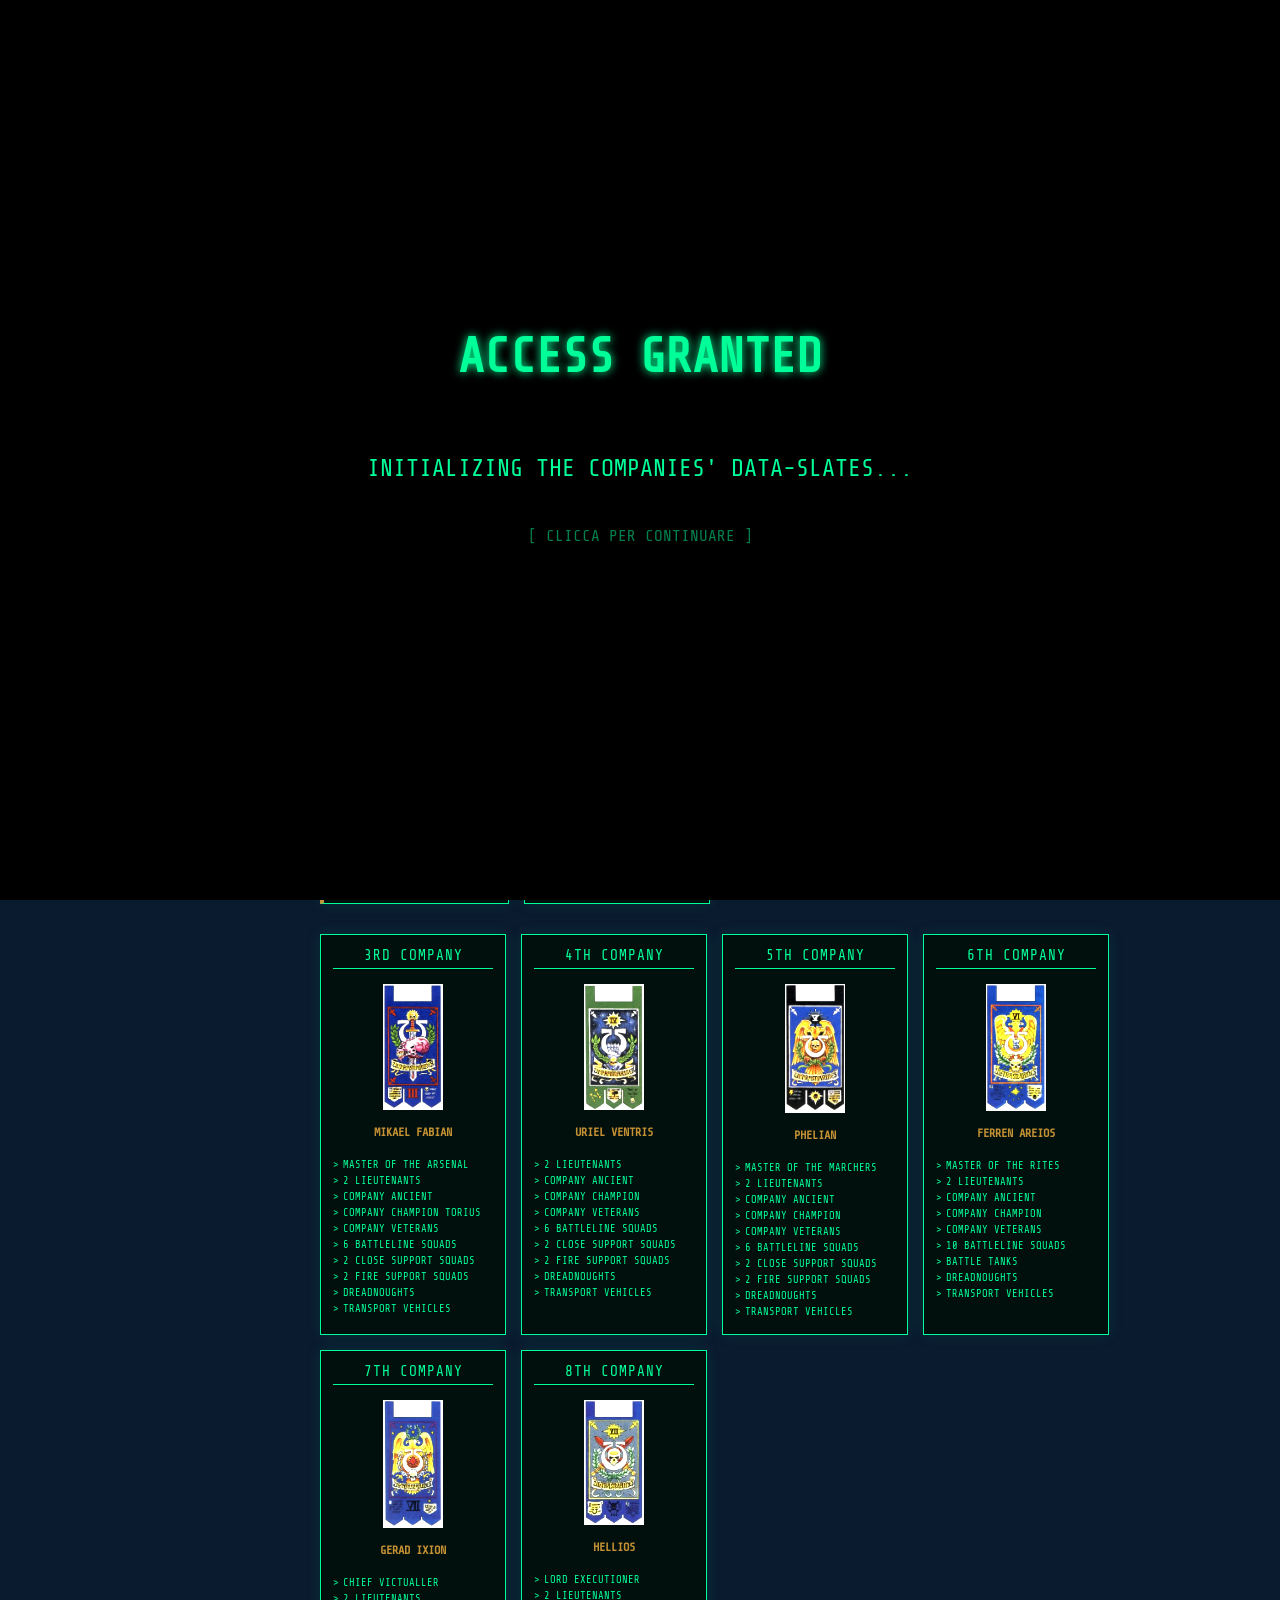
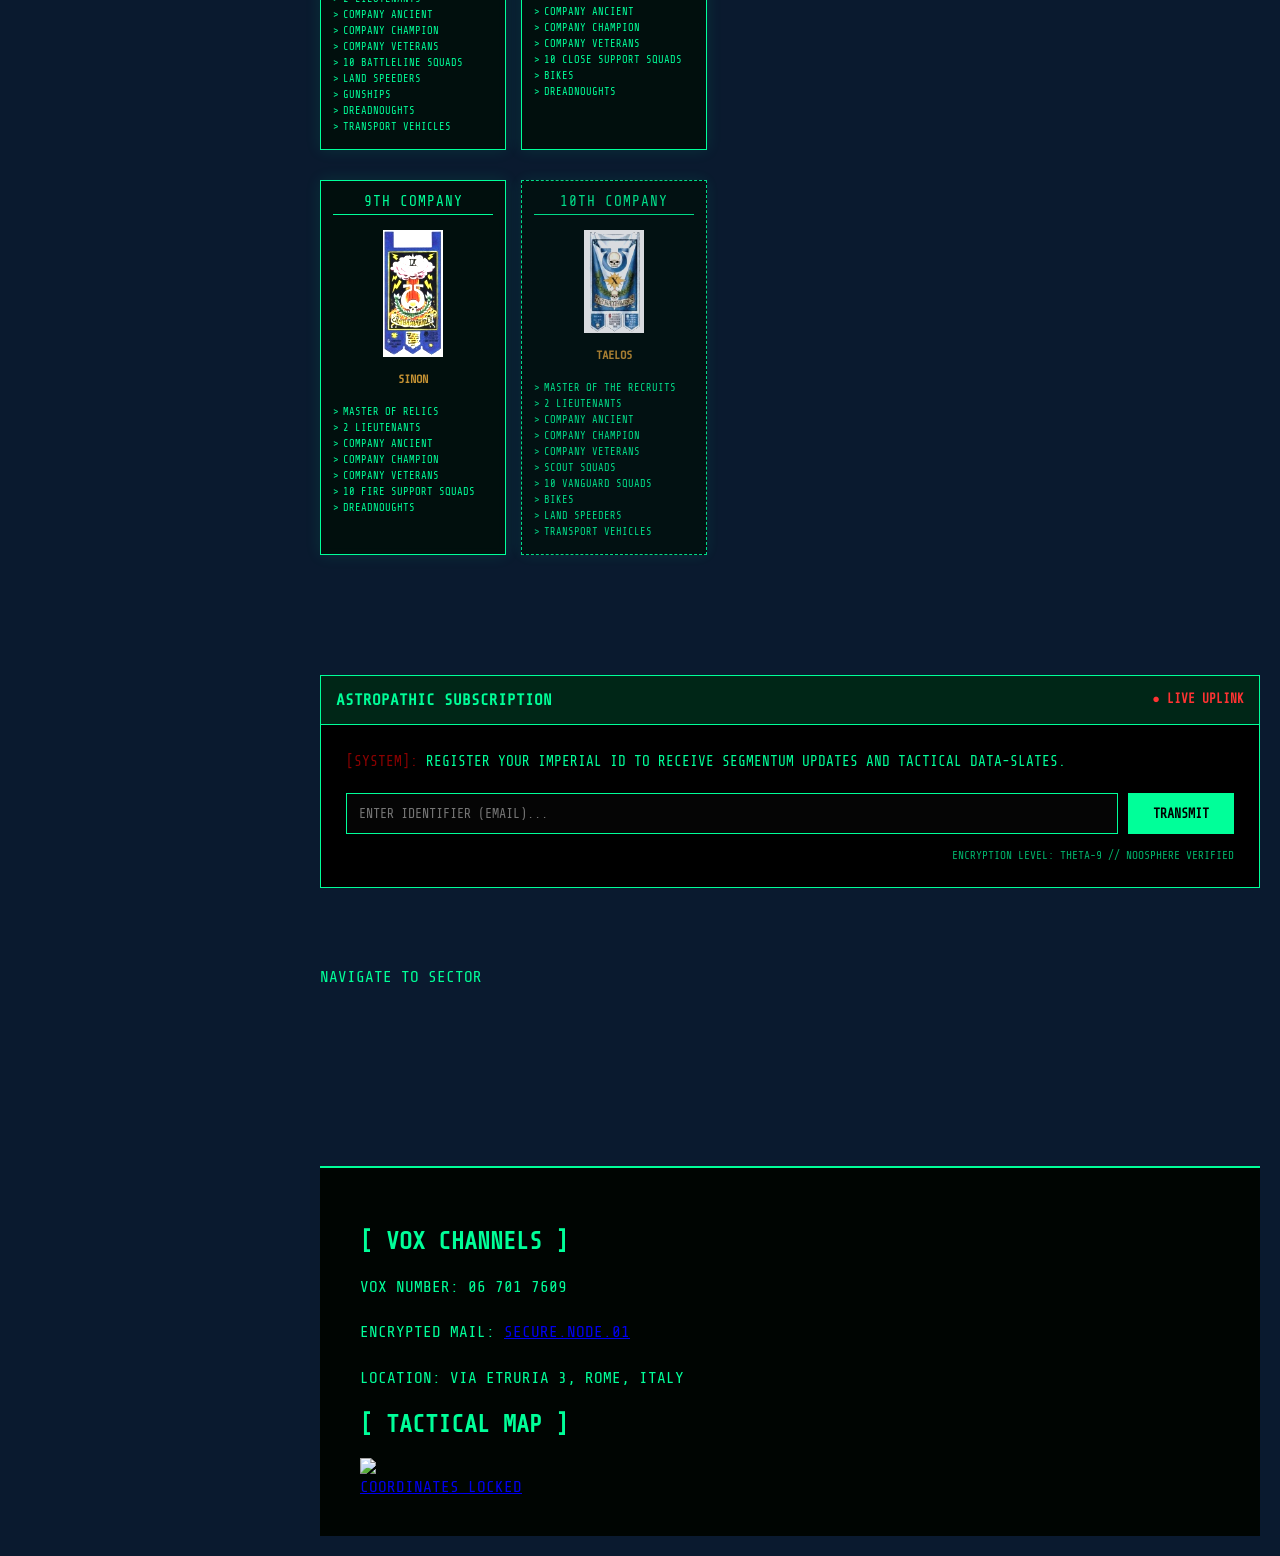
==== commit a6f30161: "Update Companies.html" ====
--- a/Companies.html
+++ b/Companies.html
@@ -259,37 +259,31 @@
 
     </div>
 </div>
-<a href="#footer-anchor" class="scroll-trigger">
-    <span class="arrow">▼</span>
-    <span class="label">LOCATION DATA</span>
-</a>
-
-<footer class="cogitator-footer" id="footer-anchor">
-    <div class="footer-grid">
-        
-        <div class="footer-contacts">
-            <h3>[ CONTACT CHANNELS ]</h3>
-            <ul>
-                <li><span class="label">VOX:</span>06 701 7609</li>
-                <li><span class="label">ASTROPATH:</span> rome01.etruria@gwplc.com</li>
-                <li><span class="label">COORDINATES:</span> Via Etruria 3, Rome, Italy</li>
-            </ul>
-        </div>
-
-        <div class="footer-map">
-            <h3>[ SECTOR VISUALIZER ]</h3>
-            <div class="map-wrapper">
-                <img src="images/map-screenshot.jpg" class="map-bg" alt="Tactical Map">
-                <a href="target-data.html" class="map-marker">
-                    <div class="marker-pulse"></div>
-                    <span class="marker-text">TARGET ACQUIRED</span>
+<div class="scroll-to-map" onclick="window.scrollTo({top: document.body.scrollHeight, behavior: 'smooth'})">
+    <div class="mouse-icon"></div>
+    <span>NAVIGATE TO SECTOR</span>
+</div>
+
+<footer class="cogitator-footer">
+    <div class="footer-split">
+        <div class="vox-contacts">
+            <h2 class="gold-text">[ VOX CHANNELS ]</h2>
+            <p>VOX NUMBER: <span class="glow">06 701 7609</span></p>
+            <p>ENCRYPTED MAIL: <a href="rome01.etruria@gwplc.com">SECURE.NODE.01</a></p>
+            <p>LOCATION: Via Etruria 3, Rome, Italy </p>
+        </div>
+
+        <div class="tactical-visualizer">
+            <h2 class="gold-text">[ TACTICAL MAP ]</h2>
+            <div class="map-portal-wrapper">
+                <img src="images/map-screenshot.jpg" class="map-visual">
+                
+                <a href="https://jambonium.co.uk/40kmap/#macragge" class="target-link">
+                    <div class="target-crosshair"></div>
+                    <span class="target-label">COORDINATES LOCKED</span>
                 </a>
             </div>
         </div>
-    </div>
-    
-    <div class="footer-bottom">
-        PROPERTY OF THE ULTRAMARINES CHAPTER // NOOSPHERE ENCRYPTED
     </div>
 </footer>
 	
@@ -312,3 +306,5 @@
 </script>
 </body>
 <html>
+
+	
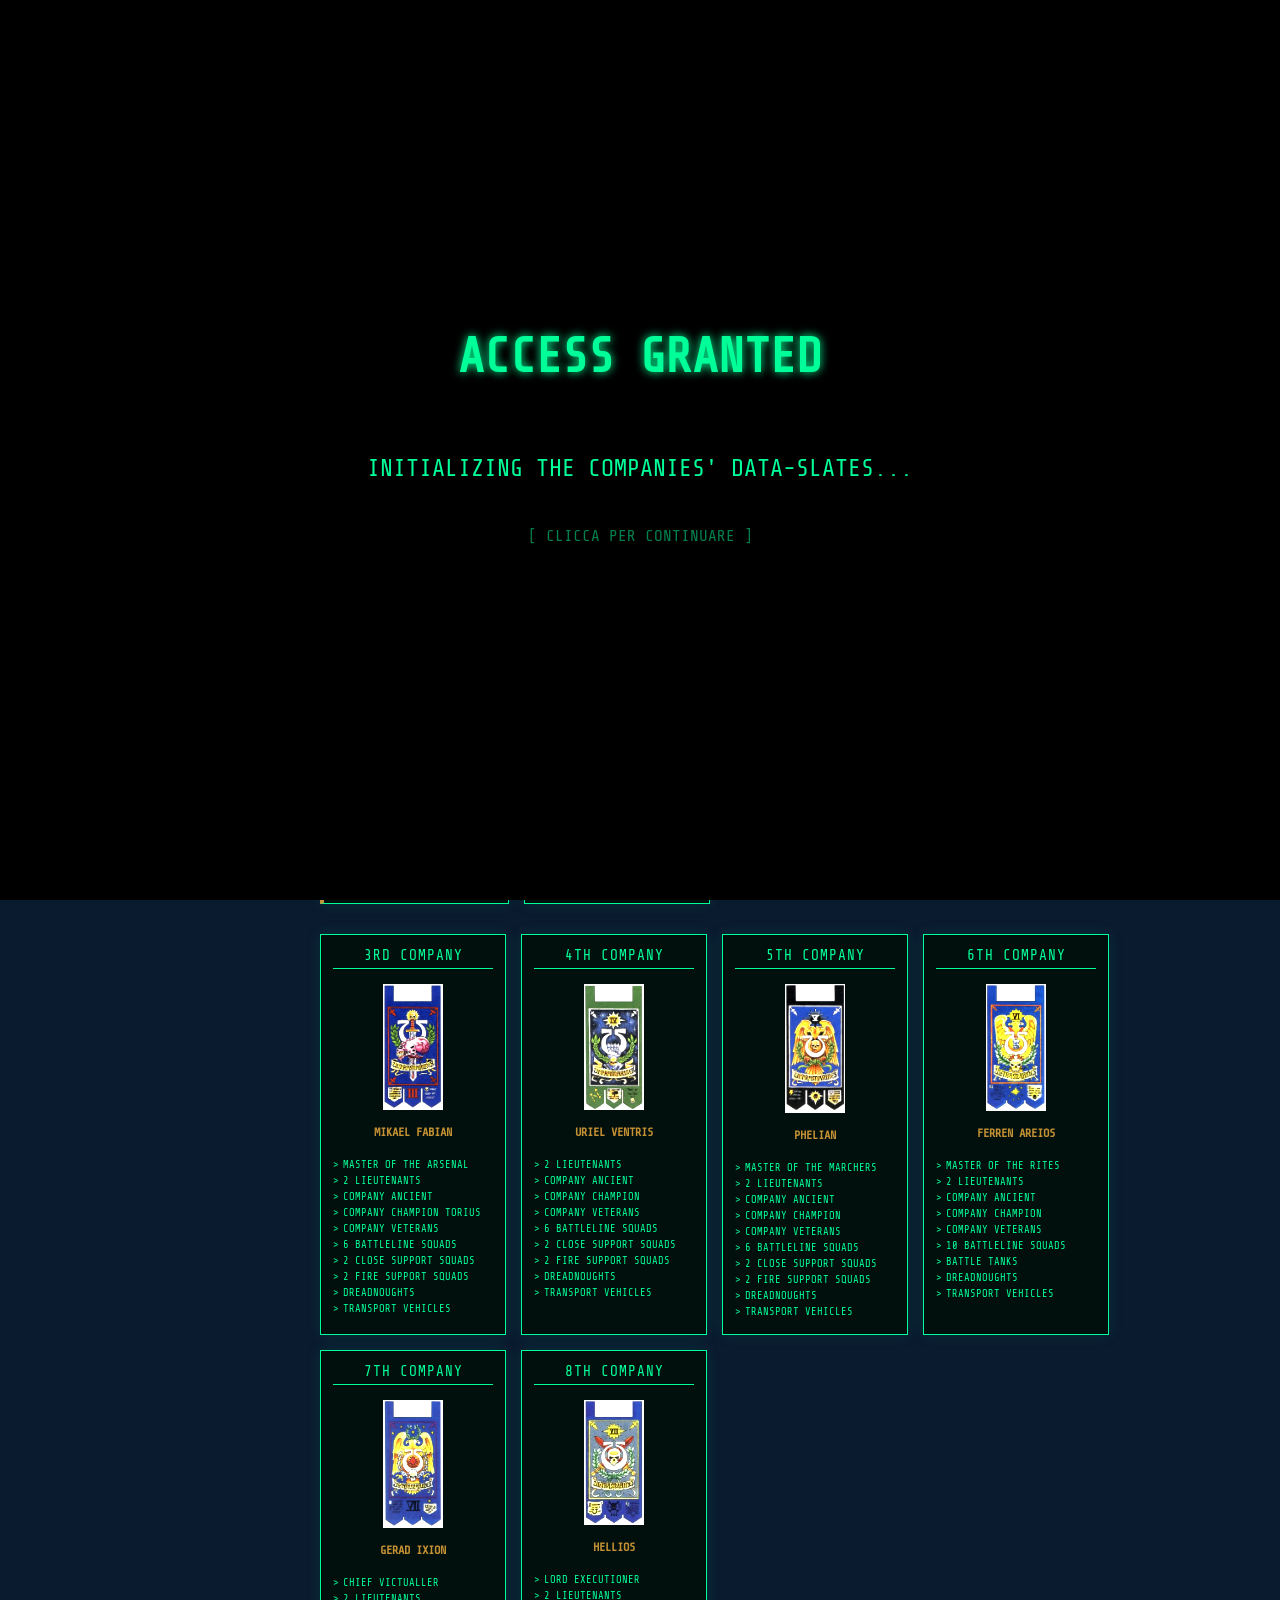
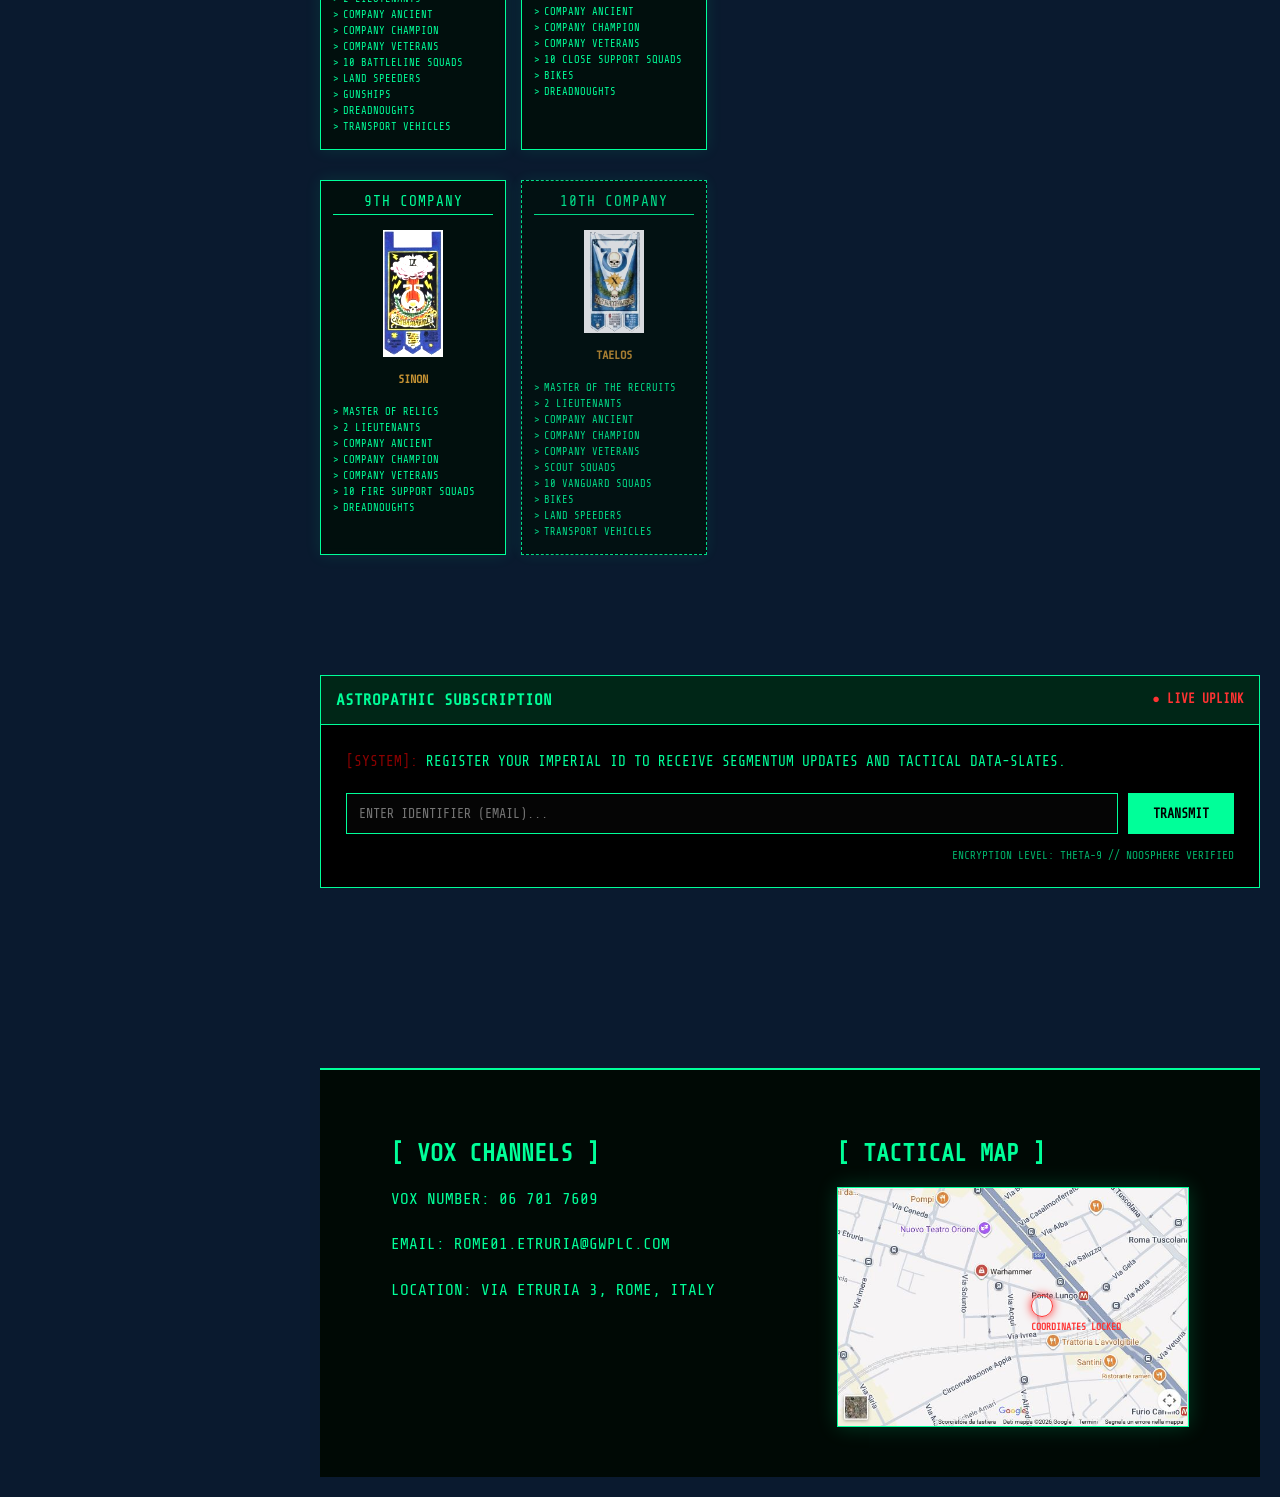
==== commit 78bb13e9: "Update Companies.html" ====
--- a/Companies.html
+++ b/Companies.html
@@ -269,7 +269,7 @@
         <div class="vox-contacts">
             <h2 class="gold-text">[ VOX CHANNELS ]</h2>
             <p>VOX NUMBER: <span class="glow">06 701 7609</span></p>
-            <p>ENCRYPTED MAIL: <a href="rome01.etruria@gwplc.com">SECURE.NODE.01</a></p>
+            <p> EMAIL: rome01.etruria@gwplc.com</p>
             <p>LOCATION: Via Etruria 3, Rome, Italy </p>
         </div>
 
--- a/style.css
+++ b/style.css
@@ -426,69 +426,101 @@
     60% {transform: translateY(3px);}
 }
 
-/* --- FOOTER LAYOUT --- */
+/* --- FLOATING SCROLL BUTTON --- */
+.scroll-to-map {
+    position: fixed;
+    bottom: 30px;
+    right: 30px;
+    cursor: pointer;
+    z-index: 10005; /* Above scanlines */
+    text-align: center;
+    color: var(--ultra-glow);
+    font-size: 0.6rem;
+    letter-spacing: 2px;
+}
+
+.mouse-icon {
+    width: 22px;
+    height: 38px;
+    border: 2px solid var(--ultra-glow);
+    border-radius: 12px;
+    margin: 0 auto 8px;
+    position: relative;
+}
+
+.mouse-icon::before {
+    content: '';
+    width: 4px;
+    height: 8px;
+    background: var(--ultra-glow);
+    position: absolute;
+    top: 6px; left: 50%;
+    transform: translateX(-50%);
+    animation: mouse-scroll 1.5s infinite;
+}
+
+@keyframes mouse-scroll {
+    0% { opacity: 1; top: 6px; }
+    100% { opacity: 0; top: 20px; }
+}
+
+/* --- FOOTER & MAP --- */
 .cogitator-footer {
+    background: rgba(0, 10, 5, 0.98);
+    border-top: 2px solid var(--ultra-glow);
+    padding: 50px 30px;
     margin-top: 100px;
-    padding: 40px;
-    background: rgba(0, 5, 0, 0.95);
-    border-top: 2px solid var(--ultra-glow);
     position: relative;
     z-index: 10001;
 }
 
-.footer-grid {
+.footer-split {
     display: flex;
+    justify-content: space-around;
+    flex-wrap: wrap;
     gap: 40px;
-    flex-wrap: wrap;
-    justify-content: space-between;
-}
-
-.footer-contacts h3, .footer-map h3 {
-    color: var(--ultra-gold);
-    margin-bottom: 20px;
-}
-
-.footer-contacts ul {
-    list-style: none;
-    padding: 0;
-}
-
-.footer-contacts li {
-    margin-bottom: 15px;
-    font-size: 0.9rem;
-}
-
-/* --- FAKE MAP LOGIC --- */
-.map-wrapper {
-    position: relative;
-    width: 300px; /* Small footer size */
-    border: var(--ultra-border);
-}
-
-.map-bg {
+}
+
+.map-portal-wrapper {
+    position: relative;
+    width: 350px;
+    border: 1px solid var(--ultra-glow);
+    box-shadow: 0 0 20px rgba(0, 255, 153, 0.2);
+}
+
+.map-visual {
     width: 100%;
-    filter: brightness(0.4) sepia(1) hue-rotate(100deg) saturate(3);
-}
-
-.map-marker {
+    display: block;
+    /* This makes the screenshot look like a holographic projection */
+  /*  filter: brightness(0.4) sepia(1) hue-rotate(100deg) saturate(3) contrast(1.2); */
+}
+
+/* THE CLICKABLE MARKER (This redirects to your site) */
+.target-link {
     position: absolute;
-    top: 50%; left: 50%; /* Adjust these to move your dot */
-    transform: translate(-50%, -50%);
+    top: 45%; left: 55%; /* Change these to mark your specific house/location */
     text-decoration: none;
     cursor: pointer;
 }
 
-.marker-pulse {
-    width: 15px; height: 15px;
-    background: var(--ultra-glow);
+.target-crosshair {
+    width: 20px;
+    height: 20px;
+    border: 1px solid #ff3333;
     border-radius: 50%;
-    box-shadow: 0 0 10px var(--ultra-glow);
-    animation: map-ping 1.5s infinite;
-}
-
-.footer-bottom {
-    text-align: center;
-    margin-top: 40px;
-    font-size: 0.7rem;
-    opacity: 0.5;
-}
+    box-shadow: 0 0 10px #ff3333;
+    animation: target-pulse 1s infinite alternate;
+}
+
+@keyframes target-pulse {
+    from { transform: scale(1); opacity: 0.5; }
+    to { transform: scale(1.3); opacity: 1; }
+}
+
+.target-label {
+    color: #ff3333;
+    font-size: 0.6rem;
+    font-weight: bold;
+    display: block;
+    margin-top: 5px;
+}
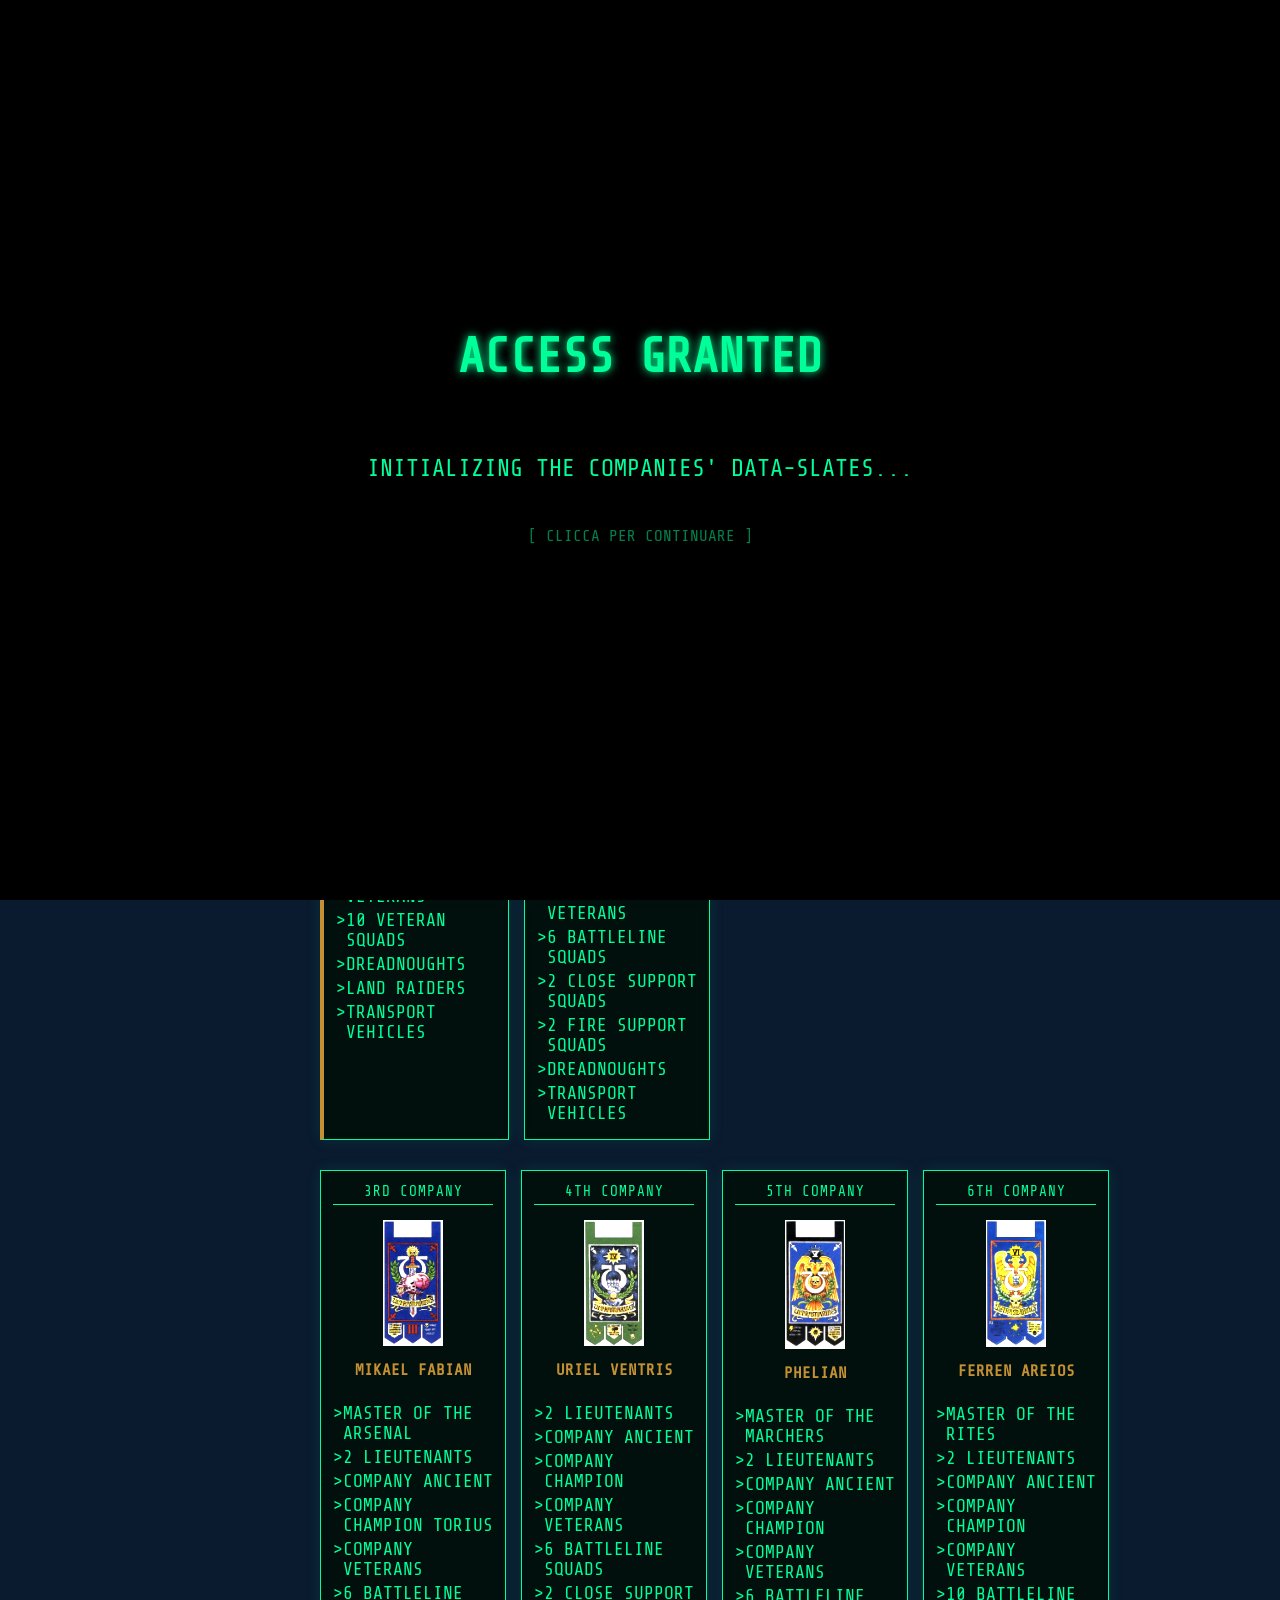
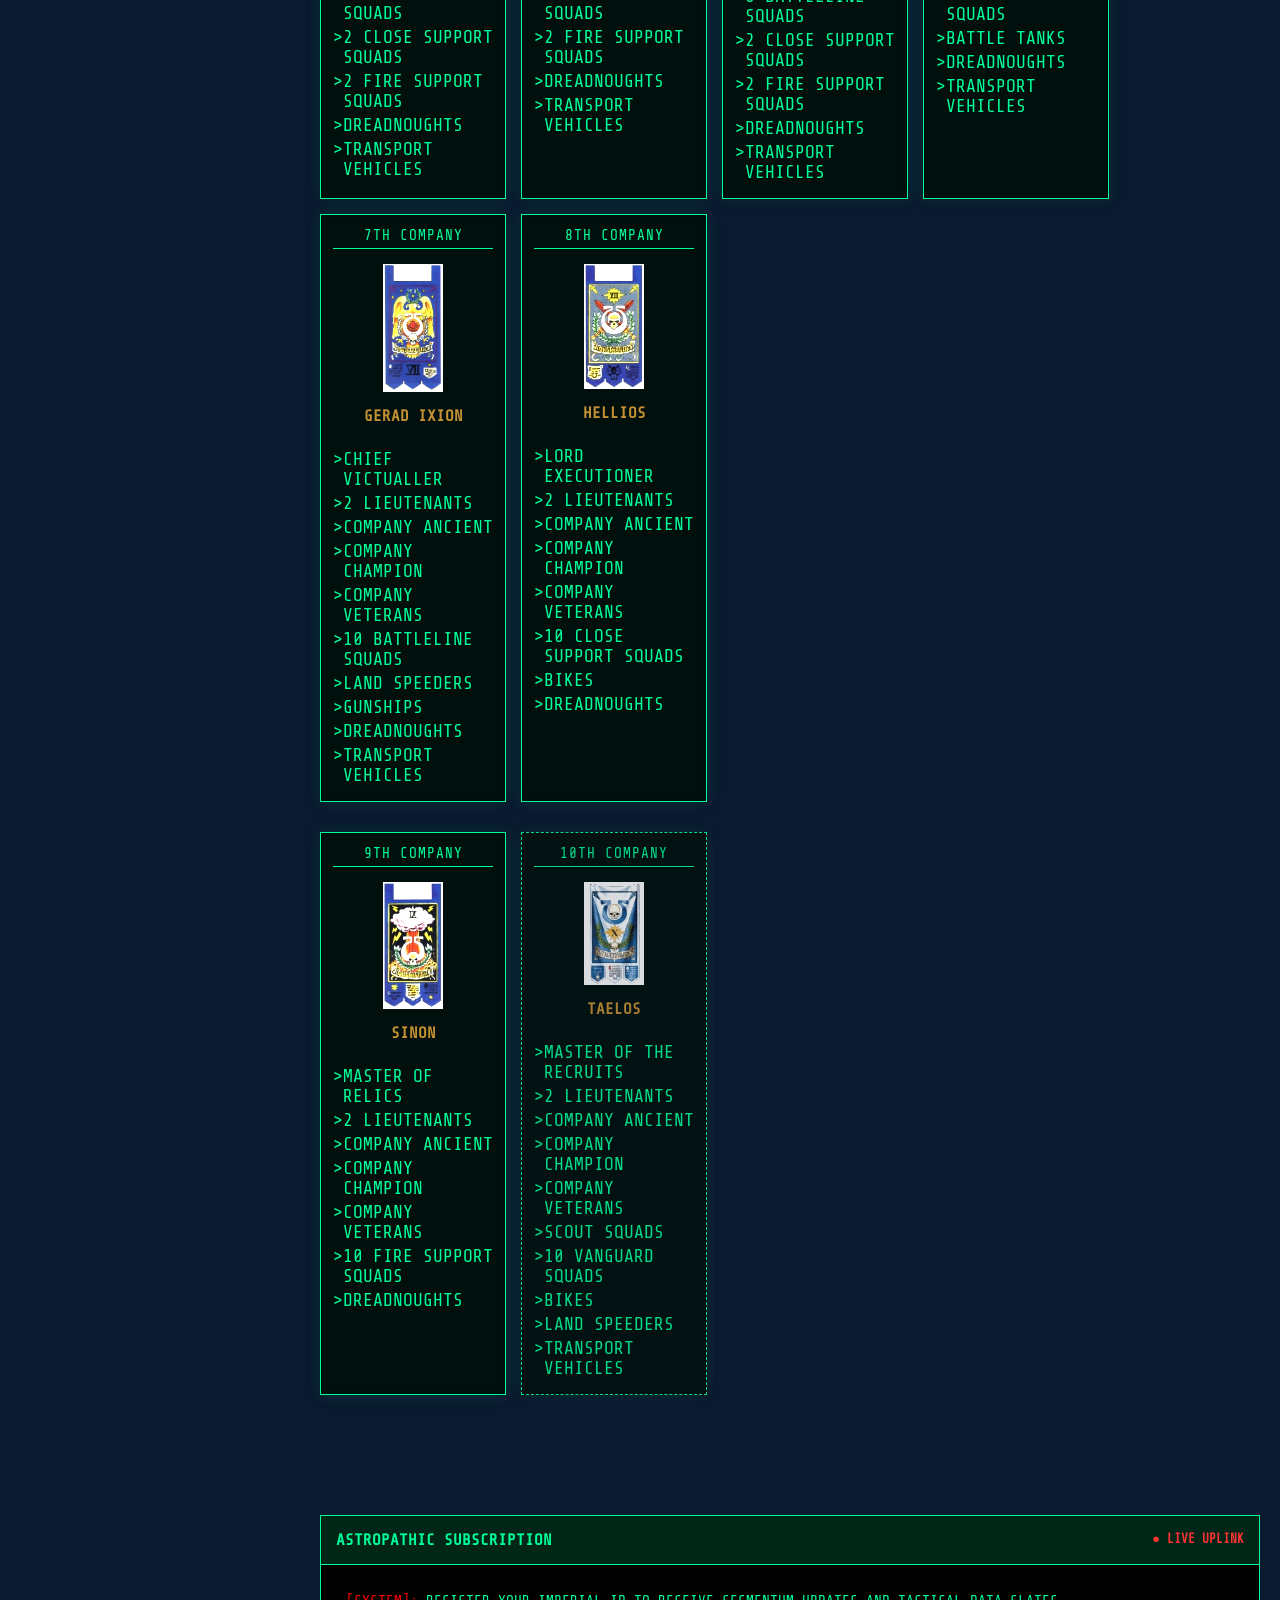
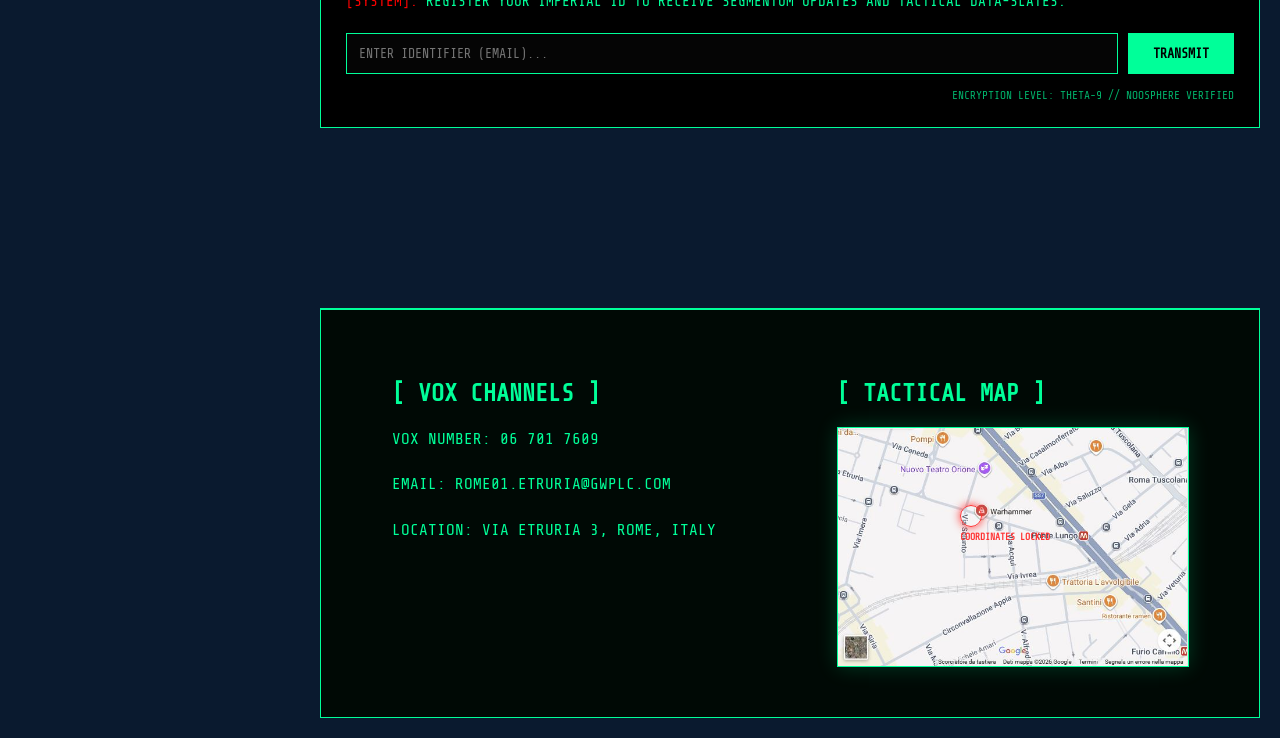
==== commit f9bd494b: "Update Companies.html" ====
--- a/Companies.html
+++ b/Companies.html
@@ -238,7 +238,7 @@
 
     <div class="newsletter-body" style="padding: 25px; background: #000;">
         <p style="margin-top: 0; font-size: 0.9em; color: var(--ultra-glow);">
-            <span style="color: #8B0000;">[SYSTEM]:</span> Register your Imperial ID to receive Segmentum updates and tactical data-slates.
+            <span style="color: #FF0000;">[SYSTEM]:</span> Register your Imperial ID to receive Segmentum updates and tactical data-slates.
         </p>
         
         <form class="cogitator-form" id="ultra-form" style="display: flex; gap: 10px;">
--- a/style.css
+++ b/style.css
@@ -327,7 +327,7 @@
 .captain {
     display: block;
     color: var(--ultra-gold);
-    font-size: 0.75rem;
+    font-size: 1,375rem;
     font-weight: bold;
     text-align: center;
     margin-bottom: 10px;
@@ -342,7 +342,7 @@
 }
 
 .card-content li {
-    font-size: 0.65rem;
+    font-size: 1.125rem;
     margin-bottom: 4px;
     padding-left: 10px;
     position: relative;
@@ -393,46 +393,15 @@
     }
 }
 
-/* --- SCROLL TRIGGER BUTTON --- */
-.scroll-trigger {
-    position: fixed;
-    bottom: 20px;
-    right: 20px;
-    z-index: 10005; /* Above everything */
-    background: var(--ultra-bg);
-    border: var(--ultra-border);
-    color: var(--ultra-glow);
-    padding: 10px;
-    text-decoration: none;
-    display: flex;
-    flex-direction: column;
-    align-items: center;
-    box-shadow: 0 0 10px var(--ultra-glow);
-    transition: 0.3s;
-}
-
-.scroll-trigger:hover {
-    background: var(--ultra-glow);
-    color: #000;
-}
-
-.scroll-trigger .arrow {
-    animation: bounce 2s infinite;
-}
-
-@keyframes bounce {
-    0%, 20%, 50%, 80%, 100% {transform: translateY(0);}
-    40% {transform: translateY(5px);}
-    60% {transform: translateY(3px);}
-}
-
-/* --- FLOATING SCROLL BUTTON --- */
+/* --- 1. GLOBAL SCROLL & FOOTER (DEFAULT GREEN) --- */
+
+/* Floating Scroll Trigger */
 .scroll-to-map {
     position: fixed;
     bottom: 30px;
     right: 30px;
     cursor: pointer;
-    z-index: 10005; /* Above scanlines */
+    z-index: 10005;
     text-align: center;
     color: var(--ultra-glow);
     font-size: 0.6rem;
@@ -454,19 +423,16 @@
     height: 8px;
     background: var(--ultra-glow);
     position: absolute;
-    top: 6px; left: 50%;
+    top: 6px; 
+    left: 50%;
     transform: translateX(-50%);
     animation: mouse-scroll 1.5s infinite;
 }
 
-@keyframes mouse-scroll {
-    0% { opacity: 1; top: 6px; }
-    100% { opacity: 0; top: 20px; }
-}
-
-/* --- FOOTER & MAP --- */
+/* Footer & Map Container */
 .cogitator-footer {
-    background: rgba(0, 10, 5, 0.98);
+    background: rgba(0, 10, 5, 0.98); /* Default Green-Black */
+    border: 1px solid var(--ultra-glow);
     border-top: 2px solid var(--ultra-glow);
     padding: 50px 30px;
     margin-top: 100px;
@@ -491,18 +457,14 @@
 .map-visual {
     width: 100%;
     display: block;
-    /* This makes the screenshot look like a holographic projection */
-  /*  filter: brightness(0.4) sepia(1) hue-rotate(100deg) saturate(3) contrast(1.2); */
-}
-
+}
 /* THE CLICKABLE MARKER (This redirects to your site) */
 .target-link {
     position: absolute;
-    top: 45%; left: 55%; /* Change these to mark your specific house/location */
+    top: 32.6%; left: 35.1%; /* Change these to mark your specific house/location */
     text-decoration: none;
     cursor: pointer;
 }
-
 .target-crosshair {
     width: 20px;
     height: 20px;
@@ -516,7 +478,6 @@
     from { transform: scale(1); opacity: 0.5; }
     to { transform: scale(1.3); opacity: 1; }
 }
-
 .target-label {
     color: #ff3333;
     font-size: 0.6rem;
@@ -524,3 +485,116 @@
     display: block;
     margin-top: 5px;
 }
+
+/* --- 2. GUILLIMAN PAGE OVERRIDE (BLUE & GOLD) --- */
+
+/* UI Elements Override */
+body.bg-primarch .scroll-to-map {
+    color: var(--ultra-gold) !important;
+    text-shadow: 0 0 8px var(--ultra-blue-glow);
+}
+
+body.bg-primarch .mouse-icon {
+    border: 2px solid #005EB8 !important; /* Macragge Blue */
+    box-shadow: 0 0 10px var(--ultra-blue-glow);
+}
+
+body.bg-primarch .mouse-icon::before {
+    background: var(--ultra-gold) !important;
+    box-shadow: 0 0 5px var(--ultra-gold);
+}
+
+/* Footer Background & Borders */
+body.bg-primarch .cogitator-footer {
+    background: var(--ultra-bg) !important; /* Uses your Blue-Tinted BG */
+    border: 1px solid #005EB8 !important;
+    border-top: 3px solid var(--ultra-gold) !important;
+    box-shadow: 0 0 20px rgba(0, 94, 184, 0.3);
+}
+
+body.bg-primarch .vox-contacts h2, 
+body.bg-primarch .tactical-visualizer h2 {
+    color: var(--ultra-gold) !important;
+    border-bottom: 1px solid #005EB8 !important;
+    text-shadow: 0 0 5px var(--ultra-gold) !important;
+}
+
+body.bg-primarch .vox-contacts p {
+    color: #79c0ff !important;
+}
+
+/* Map Portal Blue/Gold Fix */
+body.bg-primarch .map-portal-wrapper {
+    border: 1px solid var(--ultra-gold) !important;
+    box-shadow: 0 0 15px rgba(0, 94, 184, 0.4);
+}
+
+body.bg-primarch .target-label {
+    color: var(--ultra-gold) !important;
+}
+
+body.bg-primarch .target-crosshair {
+    border: 2px solid var(--ultra-gold) !important;
+    box-shadow: 0 0 10px var(--ultra-gold);
+}
+
+/* --- 3. ANIMATIONS --- */
+@keyframes mouse-scroll {
+    0% { opacity: 1; top: 6px; }
+    100% { opacity: 0; top: 20px; }
+}
+
+@keyframes target-pulse {
+    from { transform: scale(1); opacity: 0.6; }
+    to { transform: scale(1.3); opacity: 1; }
+}
+
+body.bg-primarch .target-link {
+    position: absolute;
+    top: 32.6%; 
+    left: 27%; 
+    text-decoration: none;
+    display: flex;
+    flex-direction: column;
+    align-items: center;
+    cursor: pointer;
+    z-index: 10;
+}
+
+/* 2. Restore the pulsing Gold Crosshair */
+body.bg-primarch .target-crosshair {
+    width: 24px;
+    height: 24px;
+    border: 2px solid var(--ultra-gold) !important;
+    border-radius: 50%;
+    box-shadow: 0 0 15px var(--ultra-gold);
+    background: rgba(195, 145, 51, 0.1); /* Slight gold fill */
+    animation: target-pulse-gold 1s infinite alternate !important;
+}
+
+/* 3. Restore the "COORDINATES LOCKED" Label */
+body.bg-primarch .target-label {
+    color: var(--ultra-gold) !important;
+    font-size: 0.65rem;
+    font-weight: bold;
+    letter-spacing: 1px;
+    margin-top: 8px;
+    text-shadow: 0 0 5px #000, 0 0 10px var(--ultra-gold);
+    display: block !important;
+    text-align: center;
+    width: 120px; /* Prevents text from wrapping awkwardly */
+}
+
+/* 4. Gold Pulse Animation */
+@keyframes target-pulse-gold {
+    from { 
+        transform: scale(1); 
+        box-shadow: 0 0 5px var(--ultra-gold);
+        opacity: 0.7;
+    }
+    to { 
+        transform: scale(1.3); 
+        box-shadow: 0 0 20px var(--ultra-gold);
+        opacity: 1;
+    }
+}
